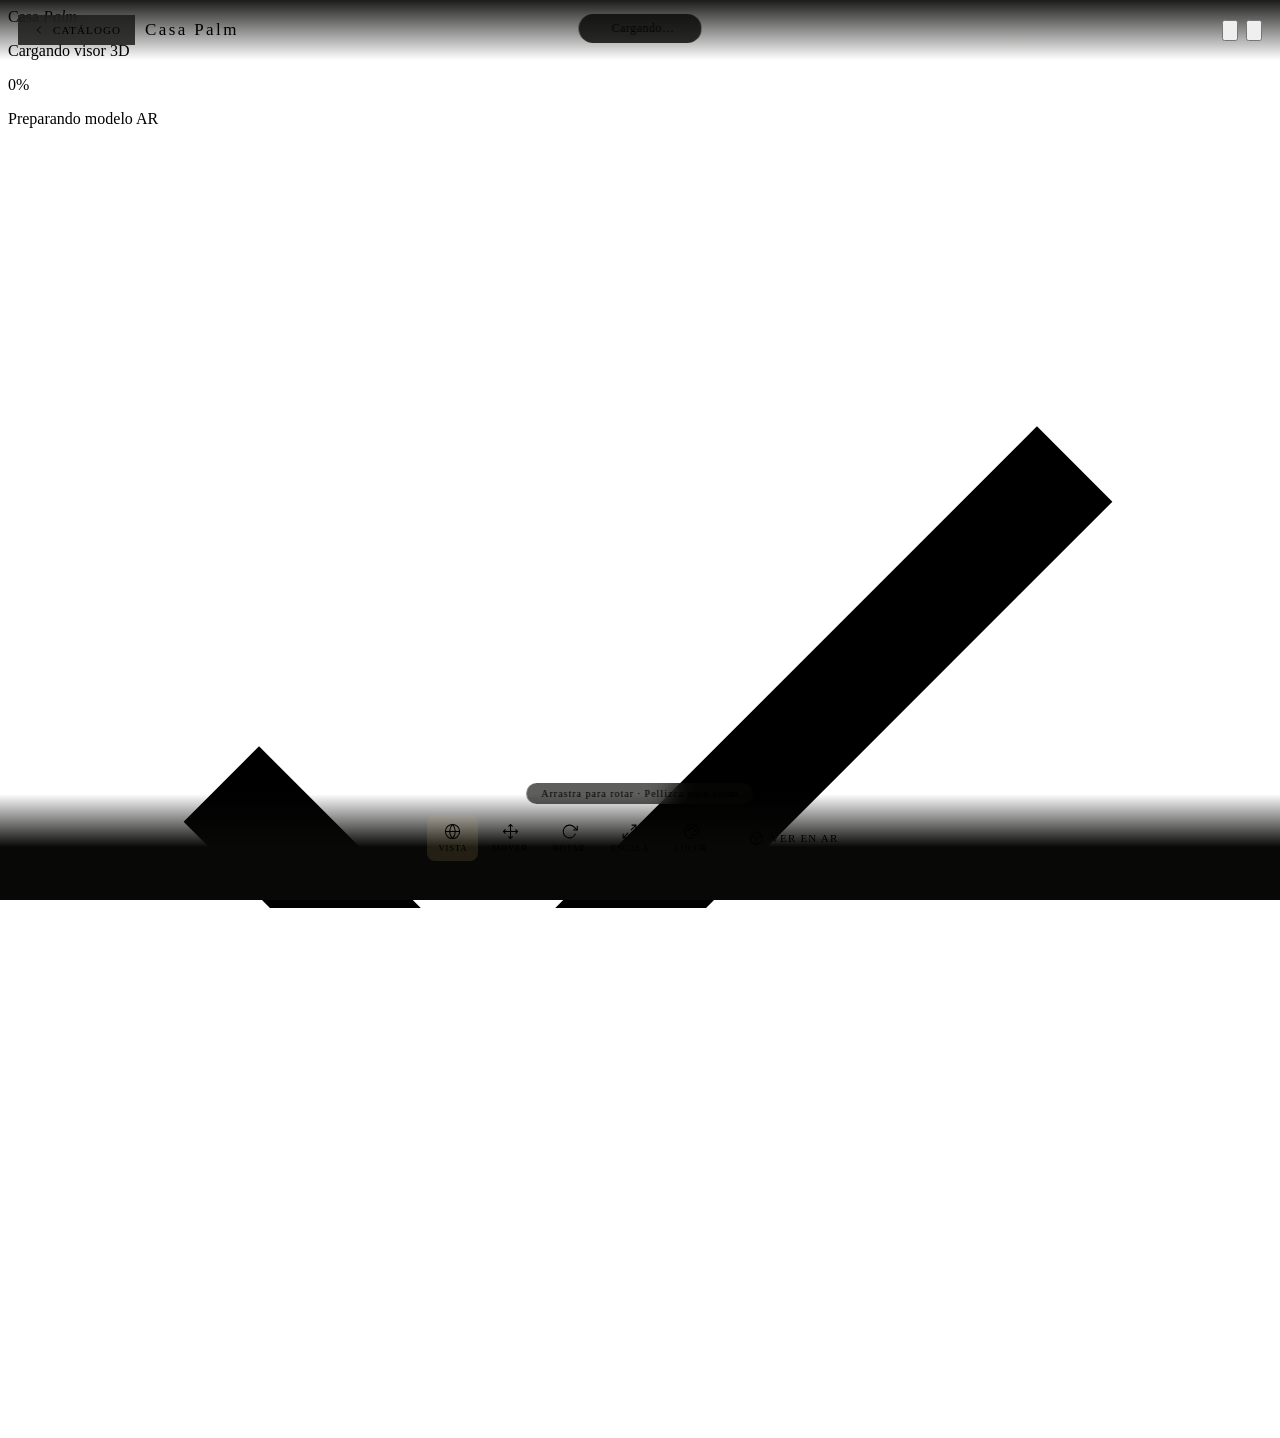
==== viewer.html @ 38a78769 "Add files via upload" ====
<!DOCTYPE html>
<html lang="es">
<head>
  <meta charset="UTF-8">
  <meta name="viewport" content="width=device-width, initial-scale=1.0, maximum-scale=1.0, user-scalable=no">
  <meta name="apple-mobile-web-app-capable" content="yes">
  <meta name="apple-mobile-web-app-status-bar-style" content="black-translucent">
  <meta name="theme-color" content="#080807">
  <title>Casa Palm — Visor AR</title>

  <!-- model-viewer for native AR (iOS Quick Look + Android Scene Viewer + WebXR) -->
  <script type="module" src="https://ajax.googleapis.com/ajax/libs/model-viewer/3.4.0/model-viewer.min.js"></script>

  <!-- Three.js via importmap — defines bare specifiers for viewer.js -->
  <script type="importmap">
  {
    "imports": {
      "three":          "https://unpkg.com/three@0.160.0/build/three.module.js",
      "three/addons/":  "https://unpkg.com/three@0.160.0/examples/jsm/"
    }
  }
  </script>

  <link rel="stylesheet" href="styles/casa-palm.css">

  <style>
  /* ──────────────────────────────────────────────────────────
     VIEWER PAGE — full-screen immersive layout
     ────────────────────────────────────────────────────────── */
  html, body { width:100%; height:100%; overflow:hidden; }

  /* ── Viewport ─────────────────────────────────────────────── */
  #vp {
    position: fixed; inset: 0;
    background: var(--void);
  }

  #cv {
    width: 100%; height: 100%; display: block;
  }

  /* model-viewer sits over canvas only when AR is active */
  #mv {
    position: absolute; inset: 0;
    width: 100%; height: 100%;
    --poster-color: transparent;
    opacity: 0; pointer-events: none; z-index: 0;
  }
  #mv.ar-active { opacity: 1; pointer-events: all; z-index: 40; }

  /* ── TOP BAR ──────────────────────────────────────────────── */
  #topbar {
    position: fixed; top: 0; left: 0; right: 0; z-index: 50;
    height: 60px;
    display: flex; align-items: center; justify-content: space-between;
    padding-inline: 18px;
    background: linear-gradient(180deg, rgba(8,8,7,0.92) 0%, transparent 100%);
    pointer-events: none;
  }
  #topbar > * { pointer-events: all; }

  .topbar-left { display: flex; align-items: center; gap: 10px; }

  .back-btn {
    display: flex; align-items: center; gap: 7px;
    padding: 8px 14px; border-radius: var(--r);
    background: rgba(20,20,18,0.80);
    backdrop-filter: blur(14px); -webkit-backdrop-filter: blur(14px);
    border: 1px solid var(--border);
    font-family: var(--sans); font-size: 11px; font-weight: 400;
    letter-spacing: 0.10em; text-transform: uppercase;
    color: var(--mist); cursor: pointer; transition: var(--tr);
  }
  .back-btn:hover { border-color: var(--border-hi); color: var(--cream); }
  .back-btn svg { width: 14px; height: 14px; }

  .topbar-logo {
    font-family: var(--serif); font-size: 17px; font-weight: 400;
    letter-spacing: 0.14em; color: var(--cream);
    display: none;
  }
  .topbar-logo em { color: var(--gold); font-style: normal; }
  @media (min-width: 480px) { .topbar-logo { display: block; } }

  .topbar-right { display: flex; align-items: center; gap: 8px; }

  /* ── PRODUCT CHIP ─────────────────────────────────────────── */
  #chip {
    position: fixed; top: 14px; left: 50%; transform: translateX(-50%);
    z-index: 48;
    display: flex; align-items: center; gap: 9px;
    padding: 7px 18px; border-radius: 100px;
    background: rgba(12,12,10,0.84);
    backdrop-filter: blur(18px); -webkit-backdrop-filter: blur(18px);
    border: 1px solid var(--border);
    pointer-events: none;
    transition: opacity 0.3s var(--ease);
  }
  .chip-dot {
    width: 6px; height: 6px; border-radius: 50%;
    background: var(--gold); box-shadow: 0 0 8px var(--gold);
    animation: chipPulse 2.4s ease-in-out infinite;
  }
  @keyframes chipPulse { 0%,100%{opacity:1;transform:scale(1);} 50%{opacity:0.35;transform:scale(0.7);} }
  #chip-name { font-size: 12px; font-weight: 500; letter-spacing: 0.04em; }
  #chip-price { font-size: 11px; color: var(--gold); letter-spacing: 0.08em; }

  /* ── HINT BAR ─────────────────────────────────────────────── */
  #hint {
    position: fixed; bottom: 96px; left: 50%; transform: translateX(-50%);
    z-index: 48;
    padding: 5px 15px; border-radius: 100px;
    background: rgba(8,8,7,0.65);
    backdrop-filter: blur(10px); -webkit-backdrop-filter: blur(10px);
    border: 1px solid var(--border);
    font-size: 10px; color: var(--ghost);
    letter-spacing: 0.10em; white-space: nowrap;
    pointer-events: none; transition: var(--tr);
  }

  /* ── SCAN RING ─────────────────────────────────────────────── */
  #scan-ring {
    position: fixed; top: 50%; left: 50%;
    transform: translate(-50%,-50%);
    width: 150px; height: 150px;
    z-index: 46; pointer-events: none;
    opacity: 0; transition: opacity 0.4s var(--ease);
  }
  #scan-ring.show { opacity: 1; }

  /* ── BOTTOM TOOLBAR ───────────────────────────────────────── */
  #toolbar {
    position: fixed; bottom: 0; left: 0; right: 0; z-index: 50;
    height: 88px;
    display: flex; align-items: center; justify-content: center;
    gap: 8px;
    padding: 0 16px 18px;
    background: linear-gradient(0deg, rgba(8,8,7,1) 50%, transparent 100%);
    pointer-events: none;
  }
  #toolbar > * { pointer-events: all; }

  .tool-group {
    display: flex; gap: 3px;
    background: var(--surface);
    border: 1px solid var(--border);
    border-radius: var(--r);
    padding: 4px;
  }

  .tbtn {
    display: flex; flex-direction: column; align-items: center; justify-content: center;
    gap: 3px; padding: 8px 11px; min-width: 48px;
    border-radius: 8px; border: none; background: transparent;
    cursor: pointer; color: var(--ghost);
    font-family: var(--sans); font-size: 8.5px; font-weight: 400;
    letter-spacing: 0.11em; text-transform: uppercase;
    transition: var(--tr);
  }
  .tbtn svg { width: 17px; height: 17px; }
  .tbtn:hover { color: var(--mist); background: rgba(255,255,255,0.04); }
  .tbtn.on {
    background: rgba(200,169,110,0.14); color: var(--gold);
  }

  .ar-btn {
    display: flex; align-items: center; gap: 7px;
    padding: 11px 18px; border-radius: var(--r);
    background: linear-gradient(135deg, var(--gold-d), var(--gold));
    border: none; cursor: pointer;
    font-family: var(--sans); font-size: 11px; font-weight: 500;
    letter-spacing: 0.11em; text-transform: uppercase;
    color: var(--ink); transition: var(--tr); flex-shrink: 0;
  }
  .ar-btn:hover {
    background: linear-gradient(135deg, var(--gold), var(--gold-l));
    box-shadow: 0 8px 28px rgba(200,169,110,0.32);
    transform: translateY(-1px);
  }
  .ar-btn:active { transform: scale(0.97); }
  .ar-btn svg { width: 15px; height: 15px; }

  @media (max-width: 380px) {
    .tbtn { padding: 7px 8px; min-width: 42px; font-size: 7.5px; }
    .ar-btn { padding: 11px 13px; font-size: 10px; }
  }

  /* ── COLOR PANEL ──────────────────────────────────────────── */
  #color-panel {
    position: fixed; bottom: 100px; left: 50%;
    transform: translateX(-50%) translateY(12px);
    z-index: 55;
    padding: 18px 20px; border-radius: var(--r-lg);
    background: rgba(16,16,14,0.96);
    backdrop-filter: blur(24px); -webkit-backdrop-filter: blur(24px);
    border: 1px solid var(--border);
    display: flex; flex-direction: column; gap: 14px;
    min-width: 252px;
    opacity: 0; visibility: hidden;
    transition: opacity 0.26s var(--ease), visibility 0.26s,
                transform 0.26s var(--spring);
  }
  #color-panel.show {
    opacity: 1; visibility: visible;
    transform: translateX(-50%) translateY(0);
  }

  .panel-lbl {
    font-size: 8.5px; letter-spacing: 0.26em;
    text-transform: uppercase; color: var(--ghost);
  }

  .swatches { display: flex; gap: 8px; flex-wrap: wrap; }
  .swatch {
    width: 28px; height: 28px; border-radius: 50%;
    border: 2px solid transparent; cursor: pointer;
    box-shadow: inset 0 0 0 1px rgba(255,255,255,0.08);
    transition: var(--tr);
  }
  .swatch:hover { transform: scale(1.15); }
  .swatch.on {
    border-color: var(--gold);
    transform: scale(1.10);
    box-shadow: 0 0 0 3px rgba(200,169,110,0.22);
  }

  .finish-row { display: flex; gap: 6px; }
  .finish-btn {
    padding: 5px 12px; border-radius: 100px;
    border: 1px solid var(--border); background: transparent;
    color: var(--ghost); font-family: var(--sans);
    font-size: 10px; letter-spacing: 0.08em;
    cursor: pointer; transition: var(--tr);
  }
  .finish-btn.on, .finish-btn:hover { border-color: var(--gold-d); color: var(--gold); }

  /* ── PRODUCT INFO / CTA SHEET ─────────────────────────────── */
  #cta-modal {
    position: fixed; inset: 0; z-index: 100;
    background: rgba(0,0,0,0.65);
    backdrop-filter: blur(10px); -webkit-backdrop-filter: blur(10px);
    display: flex; align-items: flex-end;
    opacity: 0; visibility: hidden; transition: var(--tr);
  }
  #cta-modal.show { opacity: 1; visibility: visible; }

  .cta-sheet {
    width: 100%;
    background: var(--surface);
    border-top: 1px solid var(--border);
    border-radius: 24px 24px 0 0;
    padding: 20px 24px 44px;
    transform: translateY(100%);
    transition: transform 0.42s var(--spring);
  }
  #cta-modal.show .cta-sheet { transform: translateY(0); }

  .cta-handle {
    width: 36px; height: 4px; background: var(--border-hi);
    border-radius: 2px; margin: 0 auto 22px;
  }

  .cta-product-row {
    display: flex; gap: 16px; align-items: center; margin-bottom: 18px;
  }
  .cta-thumb {
    width: 68px; height: 68px; border-radius: var(--r);
    background: var(--surface-2); border: 1px solid var(--border);
    display: flex; align-items: center; justify-content: center;
    flex-shrink: 0; overflow: hidden;
  }
  .cta-thumb img { width: 100%; height: 100%; object-fit: cover; }
  .cta-info h3 {
    font-family: var(--serif); font-size: 26px; font-weight: 400;
    margin-bottom: 4px;
  }
  .cta-info p { font-size: 11px; color: var(--mist); letter-spacing: 0.05em; }

  .cta-price-row {
    display: flex; align-items: baseline; gap: 10px;
    margin-bottom: 18px; padding-bottom: 18px;
    border-bottom: 1px solid var(--border);
  }
  .cta-price {
    font-family: var(--serif); font-size: 38px;
    font-weight: 400; color: var(--gold);
  }
  .cta-note { font-size: 11px; color: var(--ghost); }

  .cta-specs {
    display: grid; grid-template-columns: 1fr 1fr;
    gap: 10px 20px; margin-bottom: 22px;
  }
  .spec-item { display: flex; flex-direction: column; gap: 2px; }
  .spec-lbl { font-size: 8px; letter-spacing: 0.20em; text-transform: uppercase; color: var(--ghost); }
  .spec-val { font-size: 13px; color: var(--mist); }

  .cta-feats {
    display: flex; gap: 10px; margin-bottom: 22px; overflow-x: auto;
  }
  .cta-feats::-webkit-scrollbar { display: none; }
  .cta-feat { display: flex; flex-direction: column; align-items: center; gap: 6px; min-width: 60px; }
  .feat-ico {
    width: 40px; height: 40px; border-radius: 10px;
    background: var(--surface-2); border: 1px solid var(--border);
    display: flex; align-items: center; justify-content: center; color: var(--gold);
  }
  .cta-feat span {
    font-size: 8px; letter-spacing: 0.08em; text-transform: uppercase;
    color: var(--ghost); text-align: center; line-height: 1.4;
  }

  .cta-btns { display: flex; flex-direction: column; gap: 10px; }
  .btn-cta-primary {
    padding: 16px;
    background: linear-gradient(135deg, var(--gold-d), var(--gold));
    border: none; border-radius: var(--r);
    font-family: var(--sans); font-size: 13px; font-weight: 500;
    letter-spacing: 0.10em; text-transform: uppercase;
    color: var(--ink); cursor: pointer; transition: var(--tr);
  }
  .btn-cta-primary:hover {
    background: linear-gradient(135deg, var(--gold), var(--gold-l));
    box-shadow: 0 8px 28px rgba(200,169,110,0.30);
  }
  .btn-cta-ghost {
    padding: 16px; background: transparent;
    border: 1px solid var(--border); border-radius: var(--r);
    font-family: var(--sans); font-size: 13px; font-weight: 400;
    letter-spacing: 0.08em; text-transform: uppercase;
    color: var(--mist); cursor: pointer; transition: var(--tr);
  }
  .btn-cta-ghost:hover { border-color: var(--border-hi); color: var(--cream); }
  </style>
</head>
<body>

<div class="grain" aria-hidden="true"></div>

<!-- ─── Loading screen ──────────────────────────────────────── -->
<div id="cp-loader">
  <div class="loader-logo">Casa <em>Palm</em></div>
  <p class="loader-sub">Cargando visor 3D</p>
  <div class="loader-track">
    <div class="loader-fill" id="loader-fill"></div>
  </div>
  <p class="loader-pct" id="loader-pct">0%</p>
  <p class="loader-hint">
    <span class="loader-dot"></span>
    Preparando modelo AR
  </p>
</div>

<!-- ─── 3D Viewport ─────────────────────────────────────────── -->
<div id="vp">
  <canvas id="cv"></canvas>

  <!-- model-viewer: real AR on mobile (hidden until ar-active) -->
  <model-viewer
    id="mv"
    alt="Producto Casa Palm"
    shadow-intensity="1.3"
    shadow-softness="0.85"
    exposure="1.15"
    ar
    ar-modes="webxr scene-viewer quick-look"
    ar-scale="fixed"
    camera-controls
  ></model-viewer>

  <!-- Product chip -->
  <div id="chip">
    <div class="chip-dot"></div>
    <span id="chip-name">Cargando…</span>
    <span id="chip-price"></span>
  </div>

  <!-- Interaction hint -->
  <div id="hint">Arrastra para rotar · Pellizca para zoom</div>

  <!-- Scan ring (move mode) -->
  <svg id="scan-ring" viewBox="0 0 150 150">
    <circle cx="75" cy="75" r="65" fill="none" stroke="rgba(200,169,110,0.13)" stroke-width="1.5" stroke-dasharray="6 10"/>
    <circle cx="75" cy="75" r="65" fill="none" stroke="rgba(200,169,110,0.65)" stroke-width="2" stroke-dasharray="36 368.2" stroke-linecap="round">
      <animateTransform attributeName="transform" type="rotate" from="0 75 75" to="360 75 75" dur="2.4s" repeatCount="indefinite"/>
    </circle>
    <!-- Corner marks -->
    <path d="M22 22 L22 33 M22 22 L33 22" stroke="var(--gold)" stroke-width="1.5" stroke-linecap="round" opacity="0.55"/>
    <path d="M128 22 L128 33 M128 22 L117 22" stroke="var(--gold)" stroke-width="1.5" stroke-linecap="round" opacity="0.55"/>
    <path d="M22 128 L22 117 M22 128 L33 128" stroke="var(--gold)" stroke-width="1.5" stroke-linecap="round" opacity="0.55"/>
    <path d="M128 128 L128 117 M128 128 L117 128" stroke="var(--gold)" stroke-width="1.5" stroke-linecap="round" opacity="0.55"/>
    <circle cx="75" cy="75" r="2.5" fill="rgba(200,169,110,0.55)"/>
  </svg>
</div>

<!-- ─── Top bar ──────────────────────────────────────────────── -->
<div id="topbar">
  <div class="topbar-left">
    <button class="back-btn" id="btn-back">
      <svg viewBox="0 0 24 24" fill="none" stroke="currentColor" stroke-width="1.5">
        <polyline points="15 18 9 12 15 6"/>
      </svg>
      Catálogo
    </button>
    <div class="topbar-logo">Casa <em>Palm</em></div>
  </div>
  <div class="topbar-right">
    <button class="btn-icon" id="btn-shot" title="Captura de pantalla">
      <svg viewBox="0 0 24 24" fill="none" stroke="currentColor" stroke-width="1.5">
        <path d="M23 19a2 2 0 0 1-2 2H3a2 2 0 0 1-2-2V8a2 2 0 0 1 2-2h4l2-3h6l2 3h4a2 2 0 0 1 2 2z"/>
        <circle cx="12" cy="13" r="4"/>
      </svg>
    </button>
    <button class="btn-icon" id="btn-info" title="Información del producto">
      <svg viewBox="0 0 24 24" fill="none" stroke="currentColor" stroke-width="1.5">
        <circle cx="12" cy="12" r="10"/>
        <line x1="12" y1="16" x2="12" y2="12"/>
        <line x1="12" y1="8" x2="12.01" y2="8" stroke-linecap="round" stroke-width="2"/>
      </svg>
    </button>
  </div>
</div>

<!-- ─── Bottom toolbar ──────────────────────────────────────── -->
<footer id="toolbar">
  <div class="tool-group">
    <button class="tbtn on" data-tool="orbit">
      <svg viewBox="0 0 24 24" fill="none" stroke="currentColor" stroke-width="1.5">
        <circle cx="12" cy="12" r="10"/>
        <path d="M12 2a15 15 0 0 1 4 10 15 15 0 0 1-4 10 15 15 0 0 1-4-10 15 15 0 0 1 4-10z"/>
        <path d="M2 12h20"/>
      </svg>
      Vista
    </button>
    <button class="tbtn" data-tool="move">
      <svg viewBox="0 0 24 24" fill="none" stroke="currentColor" stroke-width="1.5">
        <polyline points="5 9 2 12 5 15"/><polyline points="9 5 12 2 15 5"/>
        <polyline points="15 19 12 22 9 19"/><polyline points="19 9 22 12 19 15"/>
        <line x1="2" y1="12" x2="22" y2="12"/><line x1="12" y1="2" x2="12" y2="22"/>
      </svg>
      Mover
    </button>
    <button class="tbtn" data-tool="rotate">
      <svg viewBox="0 0 24 24" fill="none" stroke="currentColor" stroke-width="1.5">
        <polyline points="23 4 23 10 17 10"/>
        <path d="M20.49 15a9 9 0 1 1-2.12-9.36L23 10"/>
      </svg>
      Rotar
    </button>
    <button class="tbtn" data-tool="scale">
      <svg viewBox="0 0 24 24" fill="none" stroke="currentColor" stroke-width="1.5">
        <polyline points="15 3 21 3 21 9"/><polyline points="9 21 3 21 3 15"/>
        <line x1="21" y1="3" x2="14" y2="10"/><line x1="3" y1="21" x2="10" y2="14"/>
      </svg>
      Escala
    </button>
    <button class="tbtn" data-tool="color">
      <svg viewBox="0 0 24 24" fill="none" stroke="currentColor" stroke-width="1.5">
        <path d="M12 2C6.5 2 2 6.5 2 12s4.5 10 10 10c.926 0 1.648-.746 1.648-1.688 0-.437-.18-.835-.437-1.125-.29-.289-.438-.652-.438-1.125a1.64 1.64 0 0 1 1.668-1.668h1.996c3.051 0 5.555-2.503 5.555-5.554C21.965 6.012 17.461 2 12 2z"/>
        <circle cx="8"  cy="9"  r="1" fill="currentColor"/>
        <circle cx="13" cy="6.5" r="1" fill="currentColor"/>
        <circle cx="17" cy="10.5" r="1" fill="currentColor"/>
      </svg>
      Color
    </button>
  </div>

  <button class="ar-btn" id="btn-ar">
    <svg viewBox="0 0 24 24" fill="none" stroke="currentColor" stroke-width="1.5">
      <path d="M21 16V8a2 2 0 0 0-1-1.73l-7-4a2 2 0 0 0-2 0l-7 4A2 2 0 0 0 3 8v8a2 2 0 0 0 1 1.73l7 4a2 2 0 0 0 2 0l7-4A2 2 0 0 0 21 16z"/>
      <polyline points="3.27 6.96 12 12.01 20.73 6.96"/>
      <line x1="12" y1="22.08" x2="12" y2="12"/>
    </svg>
    Ver en AR
  </button>
</footer>

<!-- ─── Color & finish panel ──────────────────────────────── -->
<div id="color-panel">
  <div class="panel-lbl">Color de material</div>
  <div class="swatches" id="swatches"></div>
  <div class="panel-lbl">Acabado</div>
  <div class="finish-row">
    <button class="finish-btn on" data-finish="matte">Mate</button>
    <button class="finish-btn" data-finish="satin">Satinado</button>
    <button class="finish-btn" data-finish="gloss">Brillante</button>
    <button class="finish-btn" data-finish="metal">Metálico</button>
  </div>
</div>

<!-- ─── Product CTA modal ────────────────────────────────── -->
<div id="cta-modal">
  <div class="cta-sheet">
    <div class="cta-handle"></div>
    <div class="cta-product-row">
      <div class="cta-thumb">
        <img id="cta-thumb-img" src="" alt="" width="68" height="68">
      </div>
      <div class="cta-info">
        <h3 id="cta-name">—</h3>
        <p id="cta-cat">—</p>
      </div>
    </div>
    <div class="cta-price-row">
      <div class="cta-price" id="cta-price">—</div>
      <div class="cta-note">IVA incluido · Envío disponible</div>
    </div>
    <div class="cta-specs" id="cta-specs"></div>
    <div class="cta-feats">
      <div class="cta-feat">
        <div class="feat-ico">
          <svg width="18" height="18" viewBox="0 0 24 24" fill="none" stroke="currentColor" stroke-width="1.5">
            <rect x="1" y="3" width="15" height="13"/><polygon points="16 8 20 8 23 11 23 16 16 16 16 8"/>
            <circle cx="5.5" cy="18.5" r="2.5"/><circle cx="18.5" cy="18.5" r="2.5"/>
          </svg>
        </div>
        <span>Envío<br>Express</span>
      </div>
      <div class="cta-feat">
        <div class="feat-ico">
          <svg width="18" height="18" viewBox="0 0 24 24" fill="none" stroke="currentColor" stroke-width="1.5">
            <path d="M12 22s8-4 8-10V5l-8-3-8 3v7c0 6 8 10 8 10z"/>
          </svg>
        </div>
        <span>5 años<br>Garantía</span>
      </div>
      <div class="cta-feat">
        <div class="feat-ico">
          <svg width="18" height="18" viewBox="0 0 24 24" fill="none" stroke="currentColor" stroke-width="1.5">
            <polyline points="23 7 13.5 15.5 8.5 10.5 1 17"/>
            <polyline points="17 7 23 7 23 13"/>
          </svg>
        </div>
        <span>30 días<br>Devolución</span>
      </div>
      <div class="cta-feat">
        <div class="feat-ico">
          <svg width="18" height="18" viewBox="0 0 24 24" fill="none" stroke="currentColor" stroke-width="1.5">
            <path d="M14 9V5a3 3 0 0 0-3-3l-4 9v11h11.28a2 2 0 0 0 2-1.7l1.38-9a2 2 0 0 0-2-2.3z"/>
            <path d="M7 22H4a2 2 0 0 1-2-2v-7a2 2 0 0 1 2-2h3"/>
          </svg>
        </div>
        <span>Instalación<br>incluida</span>
      </div>
    </div>
    <div class="cta-btns">
      <button class="btn-cta-primary" id="btn-buy">Comprar ahora →</button>
      <button class="btn-cta-ghost"   id="btn-cta-close">Seguir explorando</button>
    </div>
  </div>
</div>

<!-- Toast -->
<div class="cp-toast" id="toast">
  <svg viewBox="0 0 24 24" fill="none" stroke="currentColor" stroke-width="2">
    <polyline points="20 6 9 17 4 12"/>
  </svg>
  <span id="toast-msg">Listo</span>
</div>

<!-- ─── App script ────────────────────────────────────────── -->
<script type="module">
import { CasaPalmViewer, PALETTE, FINISHES } from './scripts/viewer.js';
import { getProduct }                        from './scripts/catalog.js';

/* ── 1. Resolve product from URL param ──────────────────────── */
const params  = new URLSearchParams(location.search);
const product = getProduct(params.get('product') ?? 'mueble');

/* ── 2. Loading progress helpers ────────────────────────────── */
const loaderEl   = document.getElementById('cp-loader');
const fillEl     = document.getElementById('loader-fill');
const pctEl      = document.getElementById('loader-pct');

function setProgress(v) {
  fillEl.style.width = v + '%';
  pctEl.textContent  = Math.round(v) + '%';
}
function hideLoader() {
  setTimeout(() => loaderEl.classList.add('out'), 500);
}

/* ── 3. State ────────────────────────────────────────────────── */
const STATE = { tool: 'orbit', color: '#8B6914', finish: 'matte' };

/* ── 4. Build viewer ─────────────────────────────────────────── */
const viewer = new CasaPalmViewer({
  canvas:      document.getElementById('cv'),
  onProgress:  setProgress,
  onLoad:      () => { hideLoader(); updateHint(); },
  onError:     () => { hideLoader(); toast('Modelo no disponible, mostrando preview'); },
});
viewer._currentProduct = product;

/* ── 5. Load model ───────────────────────────────────────────── */
viewer.loadModel(product.glb);

/* ── 6. Configure model-viewer for AR ───────────────────────── */
const mv = document.getElementById('mv');
mv.setAttribute('src', product.glb);
if (product.usdz) mv.setAttribute('ios-src', product.usdz);
mv.setAttribute('alt', product.name);

/* ── 7. Populate UI with product data ───────────────────────── */
document.title = `${product.name} — Casa Palm`;
document.getElementById('chip-name').textContent  = product.name;
document.getElementById('chip-price').textContent = product.priceFormatted;

// CTA sheet
document.getElementById('cta-name').textContent  = product.name;
document.getElementById('cta-cat').textContent   = `${product.categoryLabel} · Casa Palm`;
document.getElementById('cta-price').textContent = product.priceFormatted;
const thumbImg = document.getElementById('cta-thumb-img');
thumbImg.src = product.thumbnail; thumbImg.alt = product.name;
document.getElementById('cta-specs').innerHTML = (product.specs ?? []).map(s =>
  `<div class="spec-item"><span class="spec-lbl">${s.label}</span><span class="spec-val">${s.value}</span></div>`
).join('');

/* ── 8. Color swatches ───────────────────────────────────────── */
const swatchContainer = document.getElementById('swatches');
PALETTE.forEach((col, i) => {
  const sw = document.createElement('div');
  sw.className = `swatch${i === 0 ? ' on' : ''}`;
  sw.style.background = col.hex;
  sw.dataset.hex  = col.hex;
  sw.dataset.name = col.name;
  sw.title = col.name;
  sw.addEventListener('click', () => {
    swatchContainer.querySelectorAll('.swatch').forEach(s => s.classList.remove('on'));
    sw.classList.add('on');
    STATE.color = col.hex;
    viewer.applyMaterial(STATE.color, STATE.finish);
    toast(col.name);
  });
  swatchContainer.appendChild(sw);
});

/* ── 9. Finish buttons ───────────────────────────────────────── */
document.querySelectorAll('.finish-btn').forEach(btn => {
  btn.addEventListener('click', () => {
    document.querySelectorAll('.finish-btn').forEach(b => b.classList.remove('on'));
    btn.classList.add('on');
    STATE.finish = btn.dataset.finish;
    viewer.applyMaterial(STATE.color, STATE.finish);
  });
});

/* ── 10. Tool buttons ────────────────────────────────────────── */
const HINTS = {
  orbit:  'Arrastra para rotar · Pellizca para zoom',
  move:   'Arrastra para mover el objeto',
  rotate: 'Arrastra el eje Y (verde) para girar',
  scale:  'Arrastra para cambiar el tamaño (0.2×–3.5×)',
  color:  'Selecciona color y tipo de acabado',
};

function setTool(tool) {
  STATE.tool = tool;
  document.querySelectorAll('.tbtn').forEach(b => b.classList.toggle('on', b.dataset.tool === tool));
  viewer.setTool(tool);
  document.getElementById('color-panel').classList.toggle('show', tool === 'color');
  document.getElementById('scan-ring').classList.toggle('show', tool === 'move');
  updateHint();
}
function updateHint() {
  document.getElementById('hint').textContent = HINTS[STATE.tool] || '';
}

document.querySelectorAll('.tbtn').forEach(btn => {
  btn.addEventListener('click', () => setTool(btn.dataset.tool));
});

/* ── 11. AR launch ───────────────────────────────────────────── */
document.getElementById('btn-ar').addEventListener('click', () => {
  const result = viewer.launchAR(mv, product);
  if (result === 'quicklook') {
    toast('Abriendo AR Quick Look en iPhone…');
  } else if (result === 'webxr') {
    toast('Iniciando experiencia AR…');
  } else {
    // Desktop fallback — show CTA
    openCTA();
    toast('AR disponible en iPhone y Android');
  }
});

/* ── 12. Screenshot ─────────────────────────────────────────── */
document.getElementById('btn-shot').addEventListener('click', () => {
  viewer.screenshot(product.name);
  toast('Captura guardada ✓');
});

/* ── 13. CTA modal ───────────────────────────────────────────── */
function openCTA()  { document.getElementById('cta-modal').classList.add('show'); }
function closeCTA() { document.getElementById('cta-modal').classList.remove('show'); }

document.getElementById('btn-info').addEventListener('click', openCTA);
document.getElementById('btn-cta-close').addEventListener('click', closeCTA);
document.getElementById('btn-buy').addEventListener('click', () => {
  window.open('https://casapalm.com', '_blank');
});
document.getElementById('cta-modal').addEventListener('click', e => {
  if (e.target === document.getElementById('cta-modal')) closeCTA();
});

/* ── 14. Close color panel on outside tap ────────────────────── */
document.addEventListener('click', e => {
  const panel  = document.getElementById('color-panel');
  const colBtn = document.querySelector('.tbtn[data-tool="color"]');
  if (!panel.contains(e.target) && !colBtn.contains(e.target)) {
    // Only close if we're in color mode and tapping outside
    if (STATE.tool === 'color' && !panel.contains(e.target)) {
      // keep open — user may be interacting with swatches
    }
  }
}, true);

/* ── 15. Back navigation ─────────────────────────────────────── */
document.getElementById('btn-back').addEventListener('click', () => {
  history.length > 1 ? history.back() : location.href = 'index.html';
});

/* ── 16. Toast utility ───────────────────────────────────────── */
let toastTimer;
function toast(msg) {
  document.getElementById('toast-msg').textContent = msg;
  const el = document.getElementById('toast');
  el.classList.add('show');
  clearTimeout(toastTimer);
  toastTimer = setTimeout(() => el.classList.remove('show'), 3000);
}

/* ── 17. Initial hint ────────────────────────────────────────── */
updateHint();
</script>
</body>
</html>
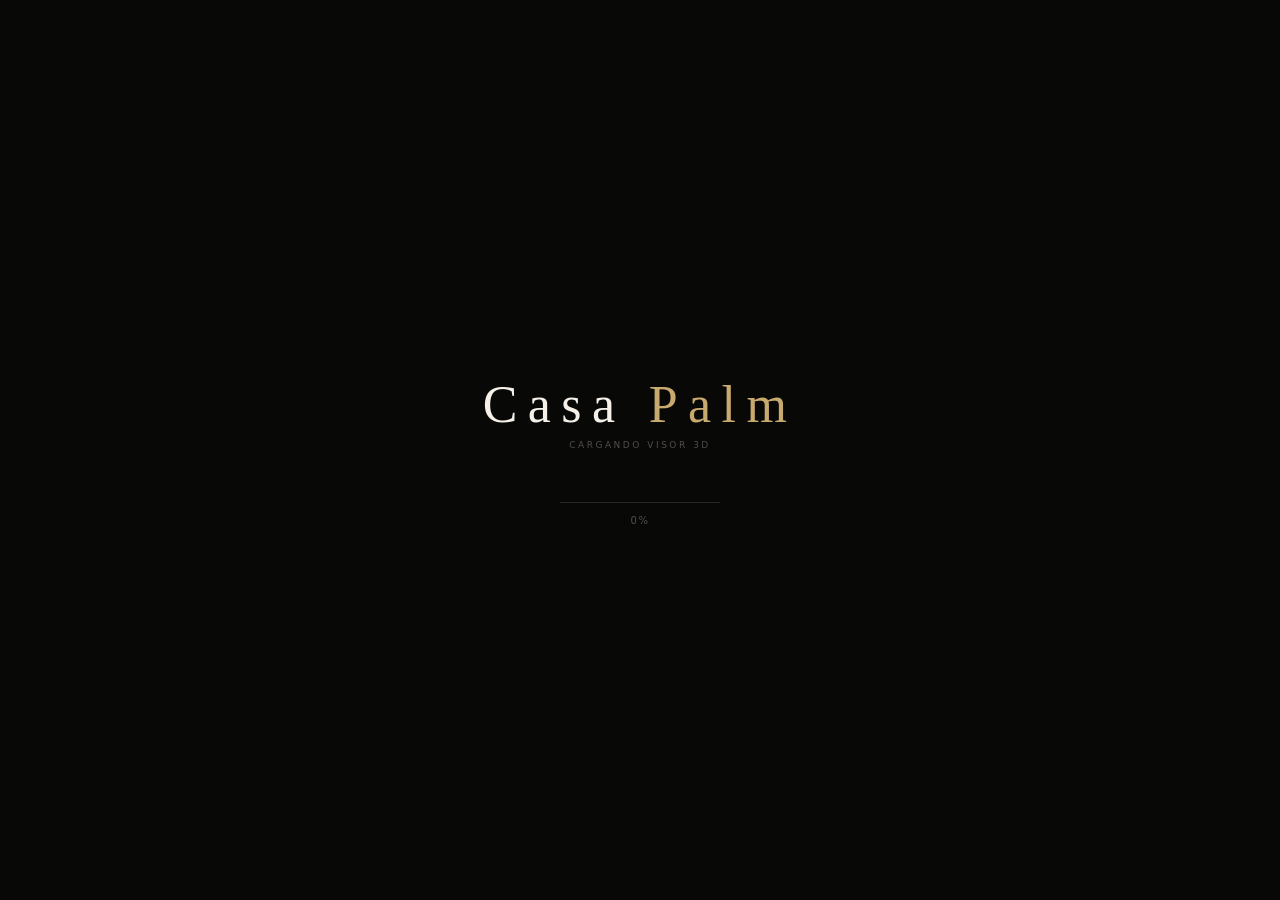
==== commit a58b7142: "Update viewer.html" ====
--- a/viewer.html
+++ b/viewer.html
@@ -8,410 +8,296 @@
   <meta name="theme-color" content="#080807">
   <title>Casa Palm — Visor AR</title>
 
-  <!-- model-viewer for native AR (iOS Quick Look + Android Scene Viewer + WebXR) -->
+  <!-- model-viewer: AR nativo iOS + Android -->
   <script type="module" src="https://ajax.googleapis.com/ajax/libs/model-viewer/3.4.0/model-viewer.min.js"></script>
 
-  <!-- Three.js via importmap — defines bare specifiers for viewer.js -->
+  <!-- Three.js via importmap -->
   <script type="importmap">
   {
     "imports": {
-      "three":          "https://unpkg.com/three@0.160.0/build/three.module.js",
-      "three/addons/":  "https://unpkg.com/three@0.160.0/examples/jsm/"
+      "three":         "https://unpkg.com/three@0.160.0/build/three.module.js",
+      "three/addons/": "https://unpkg.com/three@0.160.0/examples/jsm/"
     }
   }
   </script>
 
-  <link rel="stylesheet" href="styles/casa-palm.css">
-
   <style>
-  /* ──────────────────────────────────────────────────────────
-     VIEWER PAGE — full-screen immersive layout
-     ────────────────────────────────────────────────────────── */
-  html, body { width:100%; height:100%; overflow:hidden; }
-
-  /* ── Viewport ─────────────────────────────────────────────── */
-  #vp {
-    position: fixed; inset: 0;
-    background: var(--void);
+  /* ── Reset ──────────────────────────────────────────────── */
+  *,*::before,*::after{box-sizing:border-box;margin:0;padding:0}
+  html,body{width:100%;height:100%;overflow:hidden;background:#080807}
+  :root{
+    --oro:#C8A96E;--oro-l:#E5D4A8;--oro-d:#7A6540;
+    --crema:#F5F0E8;--niebla:#9A9288;--fantasma:#524E4A;
+    --sup:#141412;--sup2:#1C1C1A;--borde:#252522;--borde-hi:#363632;
+    --serif:'Cormorant Garamond',Georgia,serif;
+    --sans:'DM Sans',system-ui,sans-serif;
+    --tr:280ms cubic-bezier(.4,0,.2,1);
+    --r:12px;--r-lg:20px;
   }
-
-  #cv {
-    width: 100%; height: 100%; display: block;
-  }
-
-  /* model-viewer sits over canvas only when AR is active */
-  #mv {
-    position: absolute; inset: 0;
-    width: 100%; height: 100%;
-    --poster-color: transparent;
-    opacity: 0; pointer-events: none; z-index: 0;
-  }
-  #mv.ar-active { opacity: 1; pointer-events: all; z-index: 40; }
-
-  /* ── TOP BAR ──────────────────────────────────────────────── */
-  #topbar {
-    position: fixed; top: 0; left: 0; right: 0; z-index: 50;
-    height: 60px;
-    display: flex; align-items: center; justify-content: space-between;
-    padding-inline: 18px;
-    background: linear-gradient(180deg, rgba(8,8,7,0.92) 0%, transparent 100%);
-    pointer-events: none;
-  }
-  #topbar > * { pointer-events: all; }
-
-  .topbar-left { display: flex; align-items: center; gap: 10px; }
-
-  .back-btn {
-    display: flex; align-items: center; gap: 7px;
-    padding: 8px 14px; border-radius: var(--r);
-    background: rgba(20,20,18,0.80);
-    backdrop-filter: blur(14px); -webkit-backdrop-filter: blur(14px);
-    border: 1px solid var(--border);
-    font-family: var(--sans); font-size: 11px; font-weight: 400;
-    letter-spacing: 0.10em; text-transform: uppercase;
-    color: var(--mist); cursor: pointer; transition: var(--tr);
-  }
-  .back-btn:hover { border-color: var(--border-hi); color: var(--cream); }
-  .back-btn svg { width: 14px; height: 14px; }
-
-  .topbar-logo {
-    font-family: var(--serif); font-size: 17px; font-weight: 400;
-    letter-spacing: 0.14em; color: var(--cream);
-    display: none;
-  }
-  .topbar-logo em { color: var(--gold); font-style: normal; }
-  @media (min-width: 480px) { .topbar-logo { display: block; } }
-
-  .topbar-right { display: flex; align-items: center; gap: 8px; }
-
-  /* ── PRODUCT CHIP ─────────────────────────────────────────── */
-  #chip {
-    position: fixed; top: 14px; left: 50%; transform: translateX(-50%);
-    z-index: 48;
-    display: flex; align-items: center; gap: 9px;
-    padding: 7px 18px; border-radius: 100px;
-    background: rgba(12,12,10,0.84);
-    backdrop-filter: blur(18px); -webkit-backdrop-filter: blur(18px);
-    border: 1px solid var(--border);
-    pointer-events: none;
-    transition: opacity 0.3s var(--ease);
-  }
-  .chip-dot {
-    width: 6px; height: 6px; border-radius: 50%;
-    background: var(--gold); box-shadow: 0 0 8px var(--gold);
-    animation: chipPulse 2.4s ease-in-out infinite;
-  }
-  @keyframes chipPulse { 0%,100%{opacity:1;transform:scale(1);} 50%{opacity:0.35;transform:scale(0.7);} }
-  #chip-name { font-size: 12px; font-weight: 500; letter-spacing: 0.04em; }
-  #chip-price { font-size: 11px; color: var(--gold); letter-spacing: 0.08em; }
-
-  /* ── HINT BAR ─────────────────────────────────────────────── */
-  #hint {
-    position: fixed; bottom: 96px; left: 50%; transform: translateX(-50%);
-    z-index: 48;
-    padding: 5px 15px; border-radius: 100px;
-    background: rgba(8,8,7,0.65);
-    backdrop-filter: blur(10px); -webkit-backdrop-filter: blur(10px);
-    border: 1px solid var(--border);
-    font-size: 10px; color: var(--ghost);
-    letter-spacing: 0.10em; white-space: nowrap;
-    pointer-events: none; transition: var(--tr);
-  }
-
-  /* ── SCAN RING ─────────────────────────────────────────────── */
-  #scan-ring {
-    position: fixed; top: 50%; left: 50%;
-    transform: translate(-50%,-50%);
-    width: 150px; height: 150px;
-    z-index: 46; pointer-events: none;
-    opacity: 0; transition: opacity 0.4s var(--ease);
-  }
-  #scan-ring.show { opacity: 1; }
-
-  /* ── BOTTOM TOOLBAR ───────────────────────────────────────── */
-  #toolbar {
-    position: fixed; bottom: 0; left: 0; right: 0; z-index: 50;
-    height: 88px;
-    display: flex; align-items: center; justify-content: center;
-    gap: 8px;
-    padding: 0 16px 18px;
-    background: linear-gradient(0deg, rgba(8,8,7,1) 50%, transparent 100%);
-    pointer-events: none;
-  }
-  #toolbar > * { pointer-events: all; }
-
-  .tool-group {
-    display: flex; gap: 3px;
-    background: var(--surface);
-    border: 1px solid var(--border);
-    border-radius: var(--r);
-    padding: 4px;
-  }
-
-  .tbtn {
-    display: flex; flex-direction: column; align-items: center; justify-content: center;
-    gap: 3px; padding: 8px 11px; min-width: 48px;
-    border-radius: 8px; border: none; background: transparent;
-    cursor: pointer; color: var(--ghost);
-    font-family: var(--sans); font-size: 8.5px; font-weight: 400;
-    letter-spacing: 0.11em; text-transform: uppercase;
-    transition: var(--tr);
-  }
-  .tbtn svg { width: 17px; height: 17px; }
-  .tbtn:hover { color: var(--mist); background: rgba(255,255,255,0.04); }
-  .tbtn.on {
-    background: rgba(200,169,110,0.14); color: var(--gold);
-  }
-
-  .ar-btn {
-    display: flex; align-items: center; gap: 7px;
-    padding: 11px 18px; border-radius: var(--r);
-    background: linear-gradient(135deg, var(--gold-d), var(--gold));
-    border: none; cursor: pointer;
-    font-family: var(--sans); font-size: 11px; font-weight: 500;
-    letter-spacing: 0.11em; text-transform: uppercase;
-    color: var(--ink); transition: var(--tr); flex-shrink: 0;
-  }
-  .ar-btn:hover {
-    background: linear-gradient(135deg, var(--gold), var(--gold-l));
-    box-shadow: 0 8px 28px rgba(200,169,110,0.32);
-    transform: translateY(-1px);
-  }
-  .ar-btn:active { transform: scale(0.97); }
-  .ar-btn svg { width: 15px; height: 15px; }
-
-  @media (max-width: 380px) {
-    .tbtn { padding: 7px 8px; min-width: 42px; font-size: 7.5px; }
-    .ar-btn { padding: 11px 13px; font-size: 10px; }
-  }
-
-  /* ── COLOR PANEL ──────────────────────────────────────────── */
-  #color-panel {
-    position: fixed; bottom: 100px; left: 50%;
-    transform: translateX(-50%) translateY(12px);
-    z-index: 55;
-    padding: 18px 20px; border-radius: var(--r-lg);
-    background: rgba(16,16,14,0.96);
-    backdrop-filter: blur(24px); -webkit-backdrop-filter: blur(24px);
-    border: 1px solid var(--border);
-    display: flex; flex-direction: column; gap: 14px;
-    min-width: 252px;
-    opacity: 0; visibility: hidden;
-    transition: opacity 0.26s var(--ease), visibility 0.26s,
-                transform 0.26s var(--spring);
-  }
-  #color-panel.show {
-    opacity: 1; visibility: visible;
-    transform: translateX(-50%) translateY(0);
-  }
-
-  .panel-lbl {
-    font-size: 8.5px; letter-spacing: 0.26em;
-    text-transform: uppercase; color: var(--ghost);
-  }
-
-  .swatches { display: flex; gap: 8px; flex-wrap: wrap; }
-  .swatch {
-    width: 28px; height: 28px; border-radius: 50%;
-    border: 2px solid transparent; cursor: pointer;
-    box-shadow: inset 0 0 0 1px rgba(255,255,255,0.08);
-    transition: var(--tr);
-  }
-  .swatch:hover { transform: scale(1.15); }
-  .swatch.on {
-    border-color: var(--gold);
-    transform: scale(1.10);
-    box-shadow: 0 0 0 3px rgba(200,169,110,0.22);
-  }
-
-  .finish-row { display: flex; gap: 6px; }
-  .finish-btn {
-    padding: 5px 12px; border-radius: 100px;
-    border: 1px solid var(--border); background: transparent;
-    color: var(--ghost); font-family: var(--sans);
-    font-size: 10px; letter-spacing: 0.08em;
-    cursor: pointer; transition: var(--tr);
-  }
-  .finish-btn.on, .finish-btn:hover { border-color: var(--gold-d); color: var(--gold); }
-
-  /* ── PRODUCT INFO / CTA SHEET ─────────────────────────────── */
-  #cta-modal {
-    position: fixed; inset: 0; z-index: 100;
-    background: rgba(0,0,0,0.65);
-    backdrop-filter: blur(10px); -webkit-backdrop-filter: blur(10px);
-    display: flex; align-items: flex-end;
-    opacity: 0; visibility: hidden; transition: var(--tr);
-  }
-  #cta-modal.show { opacity: 1; visibility: visible; }
-
-  .cta-sheet {
-    width: 100%;
-    background: var(--surface);
-    border-top: 1px solid var(--border);
-    border-radius: 24px 24px 0 0;
-    padding: 20px 24px 44px;
-    transform: translateY(100%);
-    transition: transform 0.42s var(--spring);
-  }
-  #cta-modal.show .cta-sheet { transform: translateY(0); }
-
-  .cta-handle {
-    width: 36px; height: 4px; background: var(--border-hi);
-    border-radius: 2px; margin: 0 auto 22px;
-  }
-
-  .cta-product-row {
-    display: flex; gap: 16px; align-items: center; margin-bottom: 18px;
-  }
-  .cta-thumb {
-    width: 68px; height: 68px; border-radius: var(--r);
-    background: var(--surface-2); border: 1px solid var(--border);
-    display: flex; align-items: center; justify-content: center;
-    flex-shrink: 0; overflow: hidden;
-  }
-  .cta-thumb img { width: 100%; height: 100%; object-fit: cover; }
-  .cta-info h3 {
-    font-family: var(--serif); font-size: 26px; font-weight: 400;
-    margin-bottom: 4px;
-  }
-  .cta-info p { font-size: 11px; color: var(--mist); letter-spacing: 0.05em; }
-
-  .cta-price-row {
-    display: flex; align-items: baseline; gap: 10px;
-    margin-bottom: 18px; padding-bottom: 18px;
-    border-bottom: 1px solid var(--border);
-  }
-  .cta-price {
-    font-family: var(--serif); font-size: 38px;
-    font-weight: 400; color: var(--gold);
-  }
-  .cta-note { font-size: 11px; color: var(--ghost); }
-
-  .cta-specs {
-    display: grid; grid-template-columns: 1fr 1fr;
-    gap: 10px 20px; margin-bottom: 22px;
-  }
-  .spec-item { display: flex; flex-direction: column; gap: 2px; }
-  .spec-lbl { font-size: 8px; letter-spacing: 0.20em; text-transform: uppercase; color: var(--ghost); }
-  .spec-val { font-size: 13px; color: var(--mist); }
-
-  .cta-feats {
-    display: flex; gap: 10px; margin-bottom: 22px; overflow-x: auto;
-  }
-  .cta-feats::-webkit-scrollbar { display: none; }
-  .cta-feat { display: flex; flex-direction: column; align-items: center; gap: 6px; min-width: 60px; }
-  .feat-ico {
-    width: 40px; height: 40px; border-radius: 10px;
-    background: var(--surface-2); border: 1px solid var(--border);
-    display: flex; align-items: center; justify-content: center; color: var(--gold);
-  }
-  .cta-feat span {
-    font-size: 8px; letter-spacing: 0.08em; text-transform: uppercase;
-    color: var(--ghost); text-align: center; line-height: 1.4;
-  }
-
-  .cta-btns { display: flex; flex-direction: column; gap: 10px; }
-  .btn-cta-primary {
-    padding: 16px;
-    background: linear-gradient(135deg, var(--gold-d), var(--gold));
-    border: none; border-radius: var(--r);
-    font-family: var(--sans); font-size: 13px; font-weight: 500;
-    letter-spacing: 0.10em; text-transform: uppercase;
-    color: var(--ink); cursor: pointer; transition: var(--tr);
-  }
-  .btn-cta-primary:hover {
-    background: linear-gradient(135deg, var(--gold), var(--gold-l));
-    box-shadow: 0 8px 28px rgba(200,169,110,0.30);
-  }
-  .btn-cta-ghost {
-    padding: 16px; background: transparent;
-    border: 1px solid var(--border); border-radius: var(--r);
-    font-family: var(--sans); font-size: 13px; font-weight: 400;
-    letter-spacing: 0.08em; text-transform: uppercase;
-    color: var(--mist); cursor: pointer; transition: var(--tr);
-  }
-  .btn-cta-ghost:hover { border-color: var(--border-hi); color: var(--cream); }
+  body{color:var(--crema);font-family:var(--sans);-webkit-font-smoothing:antialiased}
+
+  /* ── Loader ──────────────────────────────────────────────── */
+  #loader{position:fixed;inset:0;z-index:9999;background:#080807;
+    display:flex;flex-direction:column;align-items:center;justify-content:center;
+    transition:opacity .8s ease,visibility .8s}
+  #loader.out{opacity:0;visibility:hidden;pointer-events:none}
+  .l-logo{font-family:var(--serif);font-size:clamp(32px,6vw,52px);font-weight:300;
+    letter-spacing:.2em;opacity:0;animation:fadeUp .7s ease .1s forwards}
+  .l-logo em{color:var(--oro);font-style:normal}
+  .l-sub{font-size:9px;letter-spacing:.28em;text-transform:uppercase;
+    color:var(--fantasma);margin:6px 0 52px;opacity:0;animation:fadeUp .7s ease .3s forwards}
+  .l-track{width:160px;height:1px;background:var(--borde);position:relative;overflow:hidden}
+  .l-fill{position:absolute;left:0;top:0;height:100%;width:0%;
+    background:linear-gradient(90deg,var(--oro-d),var(--oro),var(--oro-l));transition:width .15s ease}
+  .l-pct{margin-top:12px;font-size:10px;letter-spacing:.16em;color:var(--fantasma);
+    opacity:0;animation:fadeUp .7s ease .5s forwards}
+  @keyframes fadeUp{from{opacity:0;transform:translateY(10px)}to{opacity:1;transform:translateY(0)}}
+
+  /* ── Viewport ────────────────────────────────────────────── */
+  #vp{position:fixed;inset:0}
+  #cv{width:100%;height:100%;display:block}
+
+  /* model-viewer oculto — solo se activa para AR */
+  #mv{position:absolute;inset:0;width:100%;height:100%;
+    --poster-color:transparent;opacity:0;pointer-events:none;z-index:0}
+  /* 
+    ⬆ NO ponemos 'ar-active' class en este elemento.
+    El AR se lanza con activateAR() o con el enlace iOS.
+  */
+
+  /* ── Top bar ─────────────────────────────────────────────── */
+  #topbar{position:fixed;top:0;left:0;right:0;z-index:50;height:60px;
+    display:flex;align-items:center;justify-content:space-between;padding:0 18px;
+    background:linear-gradient(180deg,rgba(8,8,7,.92) 0%,transparent 100%);
+    pointer-events:none}
+  #topbar>*{pointer-events:all}
+  .back{display:flex;align-items:center;gap:7px;padding:8px 14px;border-radius:var(--r);
+    background:rgba(20,20,18,.82);backdrop-filter:blur(14px);-webkit-backdrop-filter:blur(14px);
+    border:1px solid var(--borde);font-family:var(--sans);font-size:11px;
+    letter-spacing:.10em;text-transform:uppercase;color:var(--niebla);
+    cursor:pointer;transition:var(--tr);text-decoration:none}
+  .back:hover{border-color:var(--borde-hi);color:var(--crema)}
+  .back svg{width:14px;height:14px}
+  .top-logo{font-family:var(--serif);font-size:17px;font-weight:400;
+    letter-spacing:.14em;display:none}
+  .top-logo em{color:var(--oro);font-style:normal}
+  @media(min-width:480px){.top-logo{display:block}}
+  .topright{display:flex;gap:8px}
+  .ibtn{width:40px;height:40px;border-radius:50%;
+    background:rgba(20,20,18,.80);backdrop-filter:blur(12px);-webkit-backdrop-filter:blur(12px);
+    border:1px solid var(--borde);color:var(--niebla);display:flex;
+    align-items:center;justify-content:center;cursor:pointer;transition:var(--tr)}
+  .ibtn svg{width:16px;height:16px}
+  .ibtn:hover,.ibtn.on{border-color:var(--oro-d);color:var(--oro);
+    background:rgba(200,169,110,.10)}
+
+  /* ── Chip producto ───────────────────────────────────────── */
+  #chip{position:fixed;top:14px;left:50%;transform:translateX(-50%);z-index:48;
+    display:flex;align-items:center;gap:9px;padding:7px 18px;border-radius:100px;
+    background:rgba(12,12,10,.86);backdrop-filter:blur(18px);-webkit-backdrop-filter:blur(18px);
+    border:1px solid var(--borde);pointer-events:none;white-space:nowrap}
+  .chip-dot{width:6px;height:6px;border-radius:50%;background:var(--oro);
+    box-shadow:0 0 8px var(--oro);animation:pulse 2.4s ease-in-out infinite}
+  @keyframes pulse{0%,100%{opacity:1;transform:scale(1)}50%{opacity:.35;transform:scale(.7)}}
+  #chip-name{font-size:12px;font-weight:500;letter-spacing:.04em}
+  #chip-price{font-size:11px;color:var(--oro);letter-spacing:.08em}
+
+  /* ── Hint ────────────────────────────────────────────────── */
+  #hint{position:fixed;bottom:98px;left:50%;transform:translateX(-50%);z-index:48;
+    padding:5px 15px;border-radius:100px;
+    background:rgba(8,8,7,.65);backdrop-filter:blur(10px);-webkit-backdrop-filter:blur(10px);
+    border:1px solid var(--borde);font-size:10px;color:var(--fantasma);
+    letter-spacing:.10em;white-space:nowrap;pointer-events:none;transition:var(--tr)}
+
+  /* ── Scan ring ───────────────────────────────────────────── */
+  #scan{position:fixed;top:50%;left:50%;transform:translate(-50%,-50%);
+    width:150px;height:150px;z-index:46;pointer-events:none;
+    opacity:0;transition:opacity .4s ease}
+  #scan.show{opacity:1}
+
+  /* ── Toolbar ─────────────────────────────────────────────── */
+  #toolbar{position:fixed;bottom:0;left:0;right:0;z-index:50;height:88px;
+    display:flex;align-items:center;justify-content:center;gap:8px;
+    padding:0 16px 18px;
+    background:linear-gradient(0deg,rgba(8,8,7,1) 50%,transparent 100%);
+    pointer-events:none}
+  #toolbar>*{pointer-events:all}
+  .tgrp{display:flex;gap:3px;background:var(--sup);border:1px solid var(--borde);
+    border-radius:var(--r);padding:4px}
+  .tbtn{display:flex;flex-direction:column;align-items:center;justify-content:center;
+    gap:3px;padding:8px 11px;min-width:48px;border-radius:8px;border:none;
+    background:transparent;cursor:pointer;color:var(--fantasma);
+    font-family:var(--sans);font-size:8.5px;font-weight:400;
+    letter-spacing:.11em;text-transform:uppercase;transition:var(--tr)}
+  .tbtn svg{width:17px;height:17px}
+  .tbtn:hover{color:var(--niebla);background:rgba(255,255,255,.04)}
+  .tbtn.on{background:rgba(200,169,110,.15);color:var(--oro)}
+
+  /* Botón AR — principal */
+  .ar-btn{display:flex;align-items:center;gap:7px;padding:11px 20px;border-radius:var(--r);
+    background:linear-gradient(135deg,var(--oro-d),var(--oro));
+    border:none;cursor:pointer;font-family:var(--sans);font-size:12px;font-weight:500;
+    letter-spacing:.11em;text-transform:uppercase;color:#080807;
+    transition:var(--tr);flex-shrink:0}
+  .ar-btn:hover{background:linear-gradient(135deg,var(--oro),var(--oro-l));
+    box-shadow:0 8px 28px rgba(200,169,110,.32);transform:translateY(-1px)}
+  .ar-btn:active{transform:scale(.97)}
+  .ar-btn svg{width:15px;height:15px}
+  @media(max-width:380px){.tbtn{padding:7px 8px;min-width:42px;font-size:7.5px}
+    .ar-btn{padding:11px 13px;font-size:10px}}
+
+  /* ── Panel de colores ────────────────────────────────────── */
+  #color-panel{position:fixed;bottom:104px;left:50%;
+    transform:translateX(-50%) translateY(12px);z-index:55;
+    padding:18px 20px;border-radius:var(--r-lg);
+    background:rgba(16,16,14,.97);backdrop-filter:blur(24px);-webkit-backdrop-filter:blur(24px);
+    border:1px solid var(--borde);display:flex;flex-direction:column;gap:14px;
+    min-width:252px;opacity:0;visibility:hidden;
+    transition:opacity .26s ease,visibility .26s,transform .26s cubic-bezier(.34,1.56,.64,1)}
+  #color-panel.show{opacity:1;visibility:visible;transform:translateX(-50%) translateY(0)}
+  .p-lbl{font-size:8.5px;letter-spacing:.26em;text-transform:uppercase;color:var(--fantasma)}
+  .swatches{display:flex;gap:8px;flex-wrap:wrap}
+  .sw{width:28px;height:28px;border-radius:50%;border:2px solid transparent;
+    cursor:pointer;box-shadow:inset 0 0 0 1px rgba(255,255,255,.08);transition:var(--tr)}
+  .sw:hover{transform:scale(1.15)}
+  .sw.on{border-color:var(--oro);transform:scale(1.10);box-shadow:0 0 0 3px rgba(200,169,110,.22)}
+  .finish-row{display:flex;gap:6px}
+  .fbtn{padding:5px 12px;border-radius:100px;border:1px solid var(--borde);
+    background:transparent;color:var(--fantasma);font-family:var(--sans);
+    font-size:10px;letter-spacing:.08em;cursor:pointer;transition:var(--tr)}
+  .fbtn.on,.fbtn:hover{border-color:var(--oro-d);color:var(--oro)}
+
+  /* ── CTA Modal ───────────────────────────────────────────── */
+  #cta-modal{position:fixed;inset:0;z-index:100;
+    background:rgba(0,0,0,.65);backdrop-filter:blur(10px);-webkit-backdrop-filter:blur(10px);
+    display:flex;align-items:flex-end;opacity:0;visibility:hidden;transition:var(--tr)}
+  #cta-modal.show{opacity:1;visibility:visible}
+  .cta-sheet{width:100%;background:var(--sup);border-top:1px solid var(--borde);
+    border-radius:24px 24px 0 0;padding:20px 24px 44px;
+    transform:translateY(100%);transition:transform .42s cubic-bezier(.34,1.56,.64,1)}
+  #cta-modal.show .cta-sheet{transform:translateY(0)}
+  .cta-handle{width:36px;height:4px;background:var(--borde-hi);
+    border-radius:2px;margin:0 auto 22px}
+  .cta-row{display:flex;gap:14px;align-items:center;margin-bottom:16px}
+  .cta-thumb-box{width:64px;height:64px;border-radius:var(--r);
+    background:var(--sup2);border:1px solid var(--borde);
+    display:flex;align-items:center;justify-content:center;flex-shrink:0;overflow:hidden}
+  .cta-thumb-box img{width:100%;height:100%;object-fit:cover}
+  .cta-info h3{font-family:var(--serif);font-size:24px;font-weight:400;margin-bottom:4px}
+  .cta-info p{font-size:11px;color:var(--niebla)}
+  .cta-price-row{display:flex;align-items:baseline;gap:10px;
+    margin-bottom:16px;padding-bottom:16px;border-bottom:1px solid var(--borde)}
+  .cta-price{font-family:var(--serif);font-size:36px;font-weight:400;color:var(--oro)}
+  .cta-note{font-size:11px;color:var(--fantasma)}
+  .cta-specs{display:grid;grid-template-columns:1fr 1fr;gap:10px 20px;margin-bottom:20px}
+  .spec{display:flex;flex-direction:column;gap:2px}
+  .spec-l{font-size:8px;letter-spacing:.18em;text-transform:uppercase;color:var(--fantasma)}
+  .spec-v{font-size:13px;color:var(--niebla)}
+  .cta-btns{display:flex;flex-direction:column;gap:10px}
+  .btn-gold{padding:16px;background:linear-gradient(135deg,var(--oro-d),var(--oro));
+    border:none;border-radius:var(--r);font-family:var(--sans);font-size:13px;font-weight:500;
+    letter-spacing:.10em;text-transform:uppercase;color:#080807;cursor:pointer;transition:var(--tr)}
+  .btn-gold:hover{background:linear-gradient(135deg,var(--oro),var(--oro-l));
+    box-shadow:0 8px 28px rgba(200,169,110,.30)}
+  .btn-ghost{padding:16px;background:transparent;border:1px solid var(--borde);border-radius:var(--r);
+    font-family:var(--sans);font-size:13px;font-weight:400;letter-spacing:.08em;
+    text-transform:uppercase;color:var(--niebla);cursor:pointer;transition:var(--tr)}
+  .btn-ghost:hover{border-color:var(--borde-hi);color:var(--crema)}
+
+  /* ── Toast ───────────────────────────────────────────────── */
+  #toast{position:fixed;top:74px;left:50%;transform:translateX(-50%) translateY(-10px);
+    z-index:9000;padding:9px 18px;border-radius:100px;
+    background:rgba(16,16,14,.97);backdrop-filter:blur(16px);-webkit-backdrop-filter:blur(16px);
+    border:1px solid rgba(200,169,110,.38);display:flex;align-items:center;gap:8px;
+    font-size:12px;color:var(--crema);white-space:nowrap;pointer-events:none;
+    opacity:0;visibility:hidden;
+    transition:opacity .26s ease,visibility .26s,transform .26s cubic-bezier(.34,1.56,.64,1)}
+  #toast.show{opacity:1;visibility:visible;transform:translateX(-50%) translateY(0)}
+  #toast svg{width:13px;height:13px;color:var(--oro);flex-shrink:0}
   </style>
 </head>
 <body>
 
-<div class="grain" aria-hidden="true"></div>
-
-<!-- ─── Loading screen ──────────────────────────────────────── -->
-<div id="cp-loader">
-  <div class="loader-logo">Casa <em>Palm</em></div>
-  <p class="loader-sub">Cargando visor 3D</p>
-  <div class="loader-track">
-    <div class="loader-fill" id="loader-fill"></div>
-  </div>
-  <p class="loader-pct" id="loader-pct">0%</p>
-  <p class="loader-hint">
-    <span class="loader-dot"></span>
-    Preparando modelo AR
-  </p>
+<!-- ── Loader ──────────────────────────────────────────── -->
+<div id="loader">
+  <div class="l-logo">Casa <em>Palm</em></div>
+  <p class="l-sub">Cargando visor 3D</p>
+  <div class="l-track"><div class="l-fill" id="lfill"></div></div>
+  <p class="l-pct" id="lpct">0%</p>
 </div>
 
-<!-- ─── 3D Viewport ─────────────────────────────────────────── -->
+<!-- ── Viewport ────────────────────────────────────────── -->
 <div id="vp">
   <canvas id="cv"></canvas>
 
-  <!-- model-viewer: real AR on mobile (hidden until ar-active) -->
+  <!--
+    model-viewer: permanece en el DOM siempre.
+    iOS Quick Look y Android Scene Viewer/WebXR usan este elemento.
+    src e ios-src se setean por JS según el producto.
+  -->
   <model-viewer
     id="mv"
     alt="Producto Casa Palm"
-    shadow-intensity="1.3"
-    shadow-softness="0.85"
-    exposure="1.15"
+    shadow-intensity="1.2"
+    exposure="1.1"
     ar
     ar-modes="webxr scene-viewer quick-look"
     ar-scale="fixed"
     camera-controls
   ></model-viewer>
 
-  <!-- Product chip -->
-  <div id="chip">
-    <div class="chip-dot"></div>
-    <span id="chip-name">Cargando…</span>
-    <span id="chip-price"></span>
-  </div>
-
-  <!-- Interaction hint -->
-  <div id="hint">Arrastra para rotar · Pellizca para zoom</div>
-
-  <!-- Scan ring (move mode) -->
-  <svg id="scan-ring" viewBox="0 0 150 150">
-    <circle cx="75" cy="75" r="65" fill="none" stroke="rgba(200,169,110,0.13)" stroke-width="1.5" stroke-dasharray="6 10"/>
-    <circle cx="75" cy="75" r="65" fill="none" stroke="rgba(200,169,110,0.65)" stroke-width="2" stroke-dasharray="36 368.2" stroke-linecap="round">
-      <animateTransform attributeName="transform" type="rotate" from="0 75 75" to="360 75 75" dur="2.4s" repeatCount="indefinite"/>
-    </circle>
-    <!-- Corner marks -->
-    <path d="M22 22 L22 33 M22 22 L33 22" stroke="var(--gold)" stroke-width="1.5" stroke-linecap="round" opacity="0.55"/>
-    <path d="M128 22 L128 33 M128 22 L117 22" stroke="var(--gold)" stroke-width="1.5" stroke-linecap="round" opacity="0.55"/>
-    <path d="M22 128 L22 117 M22 128 L33 128" stroke="var(--gold)" stroke-width="1.5" stroke-linecap="round" opacity="0.55"/>
-    <path d="M128 128 L128 117 M128 128 L117 128" stroke="var(--gold)" stroke-width="1.5" stroke-linecap="round" opacity="0.55"/>
-    <circle cx="75" cy="75" r="2.5" fill="rgba(200,169,110,0.55)"/>
-  </svg>
+  <!--
+    ENLACE AR PARA iOS — debe existir en el DOM desde el inicio.
+    Safari/iOS no permite activar AR con elementos creados dinámicamente.
+    Se actualiza el href por JS antes del click.
+  -->
+  <a id="ios-ar-link" rel="ar" href="#"
+    style="position:absolute;width:1px;height:1px;opacity:0;pointer-events:none;left:-9999px">
+    <img id="ios-ar-img" src="" alt="">
+  </a>
 </div>
 
-<!-- ─── Top bar ──────────────────────────────────────────────── -->
+<!-- ── Chip producto ────────────────────────────────────── -->
+<div id="chip">
+  <div class="chip-dot"></div>
+  <span id="chip-name">Cargando…</span>
+  <span id="chip-price"></span>
+</div>
+
+<!-- ── Hint ─────────────────────────────────────────────── -->
+<div id="hint">Arrastra para rotar · Pellizca para zoom</div>
+
+<!-- ── Scan ring ────────────────────────────────────────── -->
+<svg id="scan" viewBox="0 0 150 150">
+  <circle cx="75" cy="75" r="65" fill="none" stroke="rgba(200,169,110,.13)" stroke-width="1.5" stroke-dasharray="6 10"/>
+  <circle cx="75" cy="75" r="65" fill="none" stroke="rgba(200,169,110,.65)" stroke-width="2" stroke-dasharray="36 368" stroke-linecap="round">
+    <animateTransform attributeName="transform" type="rotate" from="0 75 75" to="360 75 75" dur="2.4s" repeatCount="indefinite"/>
+  </circle>
+  <path d="M22 22L22 33M22 22L33 22" stroke="#C8A96E" stroke-width="1.5" stroke-linecap="round" opacity=".55"/>
+  <path d="M128 22L128 33M128 22L117 22" stroke="#C8A96E" stroke-width="1.5" stroke-linecap="round" opacity=".55"/>
+  <path d="M22 128L22 117M22 128L33 128" stroke="#C8A96E" stroke-width="1.5" stroke-linecap="round" opacity=".55"/>
+  <path d="M128 128L128 117M128 128L117 128" stroke="#C8A96E" stroke-width="1.5" stroke-linecap="round" opacity=".55"/>
+</svg>
+
+<!-- ── Top bar ───────────────────────────────────────────── -->
 <div id="topbar">
-  <div class="topbar-left">
-    <button class="back-btn" id="btn-back">
+  <div style="display:flex;align-items:center;gap:10px">
+    <a class="back" id="btn-back" href="index.html">
       <svg viewBox="0 0 24 24" fill="none" stroke="currentColor" stroke-width="1.5">
         <polyline points="15 18 9 12 15 6"/>
       </svg>
       Catálogo
-    </button>
-    <div class="topbar-logo">Casa <em>Palm</em></div>
+    </a>
+    <div class="top-logo">Casa <em>Palm</em></div>
   </div>
-  <div class="topbar-right">
-    <button class="btn-icon" id="btn-shot" title="Captura de pantalla">
+  <div class="topright">
+    <button class="ibtn" id="btn-shot" title="Captura">
       <svg viewBox="0 0 24 24" fill="none" stroke="currentColor" stroke-width="1.5">
         <path d="M23 19a2 2 0 0 1-2 2H3a2 2 0 0 1-2-2V8a2 2 0 0 1 2-2h4l2-3h6l2 3h4a2 2 0 0 1 2 2z"/>
         <circle cx="12" cy="13" r="4"/>
       </svg>
     </button>
-    <button class="btn-icon" id="btn-info" title="Información del producto">
+    <button class="ibtn" id="btn-info" title="Información">
       <svg viewBox="0 0 24 24" fill="none" stroke="currentColor" stroke-width="1.5">
         <circle cx="12" cy="12" r="10"/>
         <line x1="12" y1="16" x2="12" y2="12"/>
@@ -421,9 +307,9 @@
   </div>
 </div>
 
-<!-- ─── Bottom toolbar ──────────────────────────────────────── -->
-<footer id="toolbar">
-  <div class="tool-group">
+<!-- ── Toolbar ───────────────────────────────────────────── -->
+<div id="toolbar">
+  <div class="tgrp">
     <button class="tbtn on" data-tool="orbit">
       <svg viewBox="0 0 24 24" fill="none" stroke="currentColor" stroke-width="1.5">
         <circle cx="12" cy="12" r="10"/>
@@ -457,7 +343,7 @@
     <button class="tbtn" data-tool="color">
       <svg viewBox="0 0 24 24" fill="none" stroke="currentColor" stroke-width="1.5">
         <path d="M12 2C6.5 2 2 6.5 2 12s4.5 10 10 10c.926 0 1.648-.746 1.648-1.688 0-.437-.18-.835-.437-1.125-.29-.289-.438-.652-.438-1.125a1.64 1.64 0 0 1 1.668-1.668h1.996c3.051 0 5.555-2.503 5.555-5.554C21.965 6.012 17.461 2 12 2z"/>
-        <circle cx="8"  cy="9"  r="1" fill="currentColor"/>
+        <circle cx="8" cy="9" r="1" fill="currentColor"/>
         <circle cx="13" cy="6.5" r="1" fill="currentColor"/>
         <circle cx="17" cy="10.5" r="1" fill="currentColor"/>
       </svg>
@@ -473,32 +359,32 @@
     </svg>
     Ver en AR
   </button>
-</footer>
-
-<!-- ─── Color & finish panel ──────────────────────────────── -->
+</div>
+
+<!-- ── Panel de colores ──────────────────────────────────── -->
 <div id="color-panel">
-  <div class="panel-lbl">Color de material</div>
+  <div class="p-lbl">Color de material</div>
   <div class="swatches" id="swatches"></div>
-  <div class="panel-lbl">Acabado</div>
+  <div class="p-lbl">Acabado</div>
   <div class="finish-row">
-    <button class="finish-btn on" data-finish="matte">Mate</button>
-    <button class="finish-btn" data-finish="satin">Satinado</button>
-    <button class="finish-btn" data-finish="gloss">Brillante</button>
-    <button class="finish-btn" data-finish="metal">Metálico</button>
+    <button class="fbtn on" data-finish="matte">Mate</button>
+    <button class="fbtn" data-finish="satin">Satinado</button>
+    <button class="fbtn" data-finish="gloss">Brillante</button>
+    <button class="fbtn" data-finish="metal">Metálico</button>
   </div>
 </div>
 
-<!-- ─── Product CTA modal ────────────────────────────────── -->
+<!-- ── CTA Modal ─────────────────────────────────────────── -->
 <div id="cta-modal">
   <div class="cta-sheet">
     <div class="cta-handle"></div>
-    <div class="cta-product-row">
-      <div class="cta-thumb">
-        <img id="cta-thumb-img" src="" alt="" width="68" height="68">
+    <div class="cta-row">
+      <div class="cta-thumb-box">
+        <img id="cta-thumb" src="" alt="">
       </div>
       <div class="cta-info">
         <h3 id="cta-name">—</h3>
-        <p id="cta-cat">—</p>
+        <p id="cta-cat">Casa Palm</p>
       </div>
     </div>
     <div class="cta-price-row">
@@ -506,232 +392,502 @@
       <div class="cta-note">IVA incluido · Envío disponible</div>
     </div>
     <div class="cta-specs" id="cta-specs"></div>
-    <div class="cta-feats">
-      <div class="cta-feat">
-        <div class="feat-ico">
-          <svg width="18" height="18" viewBox="0 0 24 24" fill="none" stroke="currentColor" stroke-width="1.5">
-            <rect x="1" y="3" width="15" height="13"/><polygon points="16 8 20 8 23 11 23 16 16 16 16 8"/>
-            <circle cx="5.5" cy="18.5" r="2.5"/><circle cx="18.5" cy="18.5" r="2.5"/>
-          </svg>
-        </div>
-        <span>Envío<br>Express</span>
-      </div>
-      <div class="cta-feat">
-        <div class="feat-ico">
-          <svg width="18" height="18" viewBox="0 0 24 24" fill="none" stroke="currentColor" stroke-width="1.5">
-            <path d="M12 22s8-4 8-10V5l-8-3-8 3v7c0 6 8 10 8 10z"/>
-          </svg>
-        </div>
-        <span>5 años<br>Garantía</span>
-      </div>
-      <div class="cta-feat">
-        <div class="feat-ico">
-          <svg width="18" height="18" viewBox="0 0 24 24" fill="none" stroke="currentColor" stroke-width="1.5">
-            <polyline points="23 7 13.5 15.5 8.5 10.5 1 17"/>
-            <polyline points="17 7 23 7 23 13"/>
-          </svg>
-        </div>
-        <span>30 días<br>Devolución</span>
-      </div>
-      <div class="cta-feat">
-        <div class="feat-ico">
-          <svg width="18" height="18" viewBox="0 0 24 24" fill="none" stroke="currentColor" stroke-width="1.5">
-            <path d="M14 9V5a3 3 0 0 0-3-3l-4 9v11h11.28a2 2 0 0 0 2-1.7l1.38-9a2 2 0 0 0-2-2.3z"/>
-            <path d="M7 22H4a2 2 0 0 1-2-2v-7a2 2 0 0 1 2-2h3"/>
-          </svg>
-        </div>
-        <span>Instalación<br>incluida</span>
-      </div>
-    </div>
     <div class="cta-btns">
-      <button class="btn-cta-primary" id="btn-buy">Comprar ahora →</button>
-      <button class="btn-cta-ghost"   id="btn-cta-close">Seguir explorando</button>
+      <button class="btn-gold" id="btn-buy">Comprar ahora →</button>
+      <button class="btn-ghost" id="btn-cta-close">Seguir explorando</button>
     </div>
   </div>
 </div>
 
-<!-- Toast -->
-<div class="cp-toast" id="toast">
+<!-- ── Toast ──────────────────────────────────────────────── -->
+<div id="toast">
   <svg viewBox="0 0 24 24" fill="none" stroke="currentColor" stroke-width="2">
     <polyline points="20 6 9 17 4 12"/>
   </svg>
   <span id="toast-msg">Listo</span>
 </div>
 
-<!-- ─── App script ────────────────────────────────────────── -->
+<!-- ── App Script ─────────────────────────────────────────── -->
 <script type="module">
-import { CasaPalmViewer, PALETTE, FINISHES } from './scripts/viewer.js';
-import { getProduct }                        from './scripts/catalog.js';
-
-/* ── 1. Resolve product from URL param ──────────────────────── */
+import * as THREE            from 'three';
+import { GLTFLoader }        from 'three/addons/loaders/GLTFLoader.js';
+import { DRACOLoader }       from 'three/addons/loaders/DRACOLoader.js';
+import { OrbitControls }     from 'three/addons/controls/OrbitControls.js';
+import { TransformControls } from 'three/addons/controls/TransformControls.js';
+import { RoomEnvironment }   from 'three/addons/environments/RoomEnvironment.js';
+
+/* ── Catálogo hardcodeado — sin dependencia de catalog.js ── */
+const CATALOG = {
+  'mueble': {
+    id: 'mueble',
+    name: 'Armario Clásico',
+    categoryLabel: 'Mobiliario',
+    priceFormatted: '$1.290',
+    glb:  'models/antique_wardrobe.glb',
+    usdz: 'models/Antique_Wardrobe.usdz',
+    thumbnail: 'thumbnails/mueble.svg',
+    specs: [
+      { label: 'Material', value: 'Madera maciza + latón' },
+      { label: 'Acabado',  value: 'Natural cera'           },
+      { label: 'Garantía', value: '5 años'                 },
+    ],
+  },
+  'silla-vintage': {
+    id: 'silla-vintage',
+    name: 'Silla Vintage',
+    categoryLabel: 'Sillas',
+    priceFormatted: '$490',
+    glb:  'models/vintage_chair.glb',
+    usdz: 'models/Vintage_Chair.usdz',
+    thumbnail: 'thumbnails/silla-vintage.svg',
+    specs: [
+      { label: 'Material', value: 'Roble + bouclé'   },
+      { label: 'Acabado',  value: 'Aceite natural'    },
+      { label: 'Garantía', value: '3 años'            },
+    ],
+  },
+  'lavabo': {
+    id: 'lavabo',
+    name: 'Lavabo Minimal',
+    categoryLabel: 'Baños',
+    priceFormatted: '$890',
+    glb:  'models/bathroom_sink__low_poly.glb',
+    usdz: 'models/Bathroom_Sink__Low_Poly.usdz',
+    thumbnail: 'thumbnails/lavabo.svg',
+    specs: [
+      { label: 'Material', value: 'Porcelana vitrificada' },
+      { label: 'Acabado',  value: 'Blanco mate'           },
+      { label: 'Garantía', value: '10 años'               },
+    ],
+  },
+};
+
+/* ── PBR finishes ──────────────────────────────────────────── */
+const FINISHES = {
+  matte: { roughness:.88, metalness:.02, envMapIntensity:.20 },
+  satin: { roughness:.50, metalness:.10, envMapIntensity:.55 },
+  gloss: { roughness:.08, metalness:.20, envMapIntensity:1.1 },
+  metal: { roughness:.15, metalness:.95, envMapIntensity:1.7 },
+};
+
+/* ── Color palette ─────────────────────────────────────────── */
+const PALETTE = [
+  { hex:'#8B6914', name:'Madera Natural' },
+  { hex:'#2A2A28', name:'Ébano' },
+  { hex:'#F0EBE3', name:'Blanco Arena' },
+  { hex:'#5C6470', name:'Gris Piedra' },
+  { hex:'#6B3D0A', name:'Nogal' },
+  { hex:'#2A5F42', name:'Verde Oliva' },
+  { hex:'#8B2020', name:'Terracota' },
+  { hex:'#1A3F6B', name:'Índigo' },
+];
+
+/* ── Resolución del producto desde URL ─────────────────────── */
 const params  = new URLSearchParams(location.search);
-const product = getProduct(params.get('product') ?? 'mueble');
-
-/* ── 2. Loading progress helpers ────────────────────────────── */
-const loaderEl   = document.getElementById('cp-loader');
-const fillEl     = document.getElementById('loader-fill');
-const pctEl      = document.getElementById('loader-pct');
-
+const pid     = params.get('product') || 'mueble';
+const product = CATALOG[pid] || CATALOG['mueble'];
+
+/* ── Estado ────────────────────────────────────────────────── */
+const S = { tool:'orbit', color:'#8B6914', finish:'matte' };
+let meshes = [], origMats = new Map(), pivot;
+
+/* ── Helpers de UI ─────────────────────────────────────────── */
+const $ = id => document.getElementById(id);
 function setProgress(v) {
-  fillEl.style.width = v + '%';
-  pctEl.textContent  = Math.round(v) + '%';
+  $('lfill').style.width = v+'%';
+  $('lpct').textContent  = Math.round(v)+'%';
 }
 function hideLoader() {
-  setTimeout(() => loaderEl.classList.add('out'), 500);
+  setTimeout(() => $('loader').classList.add('out'), 400);
 }
-
-/* ── 3. State ────────────────────────────────────────────────── */
-const STATE = { tool: 'orbit', color: '#8B6914', finish: 'matte' };
-
-/* ── 4. Build viewer ─────────────────────────────────────────── */
-const viewer = new CasaPalmViewer({
-  canvas:      document.getElementById('cv'),
-  onProgress:  setProgress,
-  onLoad:      () => { hideLoader(); updateHint(); },
-  onError:     () => { hideLoader(); toast('Modelo no disponible, mostrando preview'); },
+let toastT;
+function toast(msg) {
+  $('toast-msg').textContent = msg;
+  $('toast').classList.add('show');
+  clearTimeout(toastT);
+  toastT = setTimeout(() => $('toast').classList.remove('show'), 3000);
+}
+
+/* ── Poblar UI con datos del producto ──────────────────────── */
+document.title         = product.name + ' — Casa Palm';
+$('chip-name').textContent  = product.name;
+$('chip-price').textContent = product.priceFormatted;
+$('cta-name').textContent   = product.name;
+$('cta-cat').textContent    = product.categoryLabel + ' · Casa Palm';
+$('cta-price').textContent  = product.priceFormatted;
+$('cta-thumb').src          = product.thumbnail;
+$('cta-specs').innerHTML    = (product.specs||[]).map(s=>
+  `<div class="spec"><span class="spec-l">${s.label}</span><span class="spec-v">${s.value}</span></div>`
+).join('');
+
+/* ── Configurar model-viewer para AR ───────────────────────── */
+const mv = $('mv');
+mv.setAttribute('src', product.glb);
+mv.setAttribute('ios-src', product.usdz);
+mv.setAttribute('alt', product.name);
+
+/* ── Configurar enlace iOS (pre-existing en DOM) ───────────── */
+const iosLink = $('ios-ar-link');
+const iosImg  = $('ios-ar-img');
+iosLink.href  = product.usdz;
+iosImg.src    = product.usdz;
+
+/* ══════════════════════════════════════════════════════════
+   THREE.JS VIEWER
+   ══════════════════════════════════════════════════════════ */
+const canvas = $('cv');
+const vp     = $('vp');
+
+const renderer = new THREE.WebGLRenderer({
+  canvas, antialias:true, alpha:false, preserveDrawingBuffer:true
 });
-viewer._currentProduct = product;
-
-/* ── 5. Load model ───────────────────────────────────────────── */
-viewer.loadModel(product.glb);
-
-/* ── 6. Configure model-viewer for AR ───────────────────────── */
-const mv = document.getElementById('mv');
-mv.setAttribute('src', product.glb);
-if (product.usdz) mv.setAttribute('ios-src', product.usdz);
-mv.setAttribute('alt', product.name);
-
-/* ── 7. Populate UI with product data ───────────────────────── */
-document.title = `${product.name} — Casa Palm`;
-document.getElementById('chip-name').textContent  = product.name;
-document.getElementById('chip-price').textContent = product.priceFormatted;
-
-// CTA sheet
-document.getElementById('cta-name').textContent  = product.name;
-document.getElementById('cta-cat').textContent   = `${product.categoryLabel} · Casa Palm`;
-document.getElementById('cta-price').textContent = product.priceFormatted;
-const thumbImg = document.getElementById('cta-thumb-img');
-thumbImg.src = product.thumbnail; thumbImg.alt = product.name;
-document.getElementById('cta-specs').innerHTML = (product.specs ?? []).map(s =>
-  `<div class="spec-item"><span class="spec-lbl">${s.label}</span><span class="spec-val">${s.value}</span></div>`
-).join('');
-
-/* ── 8. Color swatches ───────────────────────────────────────── */
-const swatchContainer = document.getElementById('swatches');
-PALETTE.forEach((col, i) => {
-  const sw = document.createElement('div');
-  sw.className = `swatch${i === 0 ? ' on' : ''}`;
-  sw.style.background = col.hex;
-  sw.dataset.hex  = col.hex;
-  sw.dataset.name = col.name;
-  sw.title = col.name;
-  sw.addEventListener('click', () => {
-    swatchContainer.querySelectorAll('.swatch').forEach(s => s.classList.remove('on'));
+renderer.setPixelRatio(Math.min(devicePixelRatio, 2));
+renderer.setSize(vp.clientWidth, vp.clientHeight, false);
+renderer.shadowMap.enabled  = true;
+renderer.shadowMap.type     = THREE.PCFSoftShadowMap;
+renderer.outputColorSpace   = THREE.SRGBColorSpace;
+renderer.toneMapping        = THREE.ACESFilmicToneMapping;
+renderer.toneMappingExposure = 1.30;
+
+const scene = new THREE.Scene();
+scene.background = new THREE.Color(0x0B0B09);
+scene.fog = new THREE.FogExp2(0x09090A, 0.045);
+
+const pmrem = new THREE.PMREMGenerator(renderer);
+scene.environment = pmrem.fromScene(new RoomEnvironment(), 0.04).texture;
+pmrem.dispose();
+
+const camera = new THREE.PerspectiveCamera(44, vp.clientWidth/vp.clientHeight, 0.01, 500);
+camera.position.set(2, 1.4, 3.5);
+
+/* Iluminación showroom cálida */
+const key = new THREE.DirectionalLight(0xFFF6E8, 2.5);
+key.position.set(5,10,6); key.castShadow = true;
+key.shadow.mapSize.set(2048,2048);
+Object.assign(key.shadow.camera,{left:-6,right:6,top:6,bottom:-6,near:.5,far:50});
+key.shadow.bias = -0.0003; key.shadow.normalBias = 0.025;
+scene.add(key);
+scene.add(Object.assign(new THREE.DirectionalLight(0xD5E5FF,.42),{position:new THREE.Vector3(-7,4,-5)}));
+scene.add(Object.assign(new THREE.DirectionalLight(0xFFE0A0,.58),{position:new THREE.Vector3(0,7,-8)}));
+scene.add(new THREE.HemisphereLight(0xFFF2D8,0x120A02,.32));
+scene.add(new THREE.AmbientLight(0xFFFAF2,.15));
+
+/* Suelo y grilla */
+const floor = new THREE.Mesh(
+  new THREE.PlaneGeometry(40,40),
+  new THREE.MeshStandardMaterial({color:0x0E0E0C,roughness:.95,metalness:0})
+);
+floor.rotation.x = -Math.PI/2; floor.receiveShadow = true;
+scene.add(floor);
+const grid = new THREE.GridHelper(20,40,0x1E1E1C,0x181816);
+grid.position.y = 0.001; scene.add(grid);
+
+/* OrbitControls */
+const orbit = new OrbitControls(camera, renderer.domElement);
+orbit.enableDamping = true; orbit.dampingFactor = .07;
+orbit.minDistance = .15; orbit.maxDistance = 80;
+orbit.maxPolarAngle = Math.PI/2 + .05;
+orbit.target.set(0,.6,0); orbit.update();
+
+/* TransformControls */
+const tctrl = new TransformControls(camera, renderer.domElement);
+tctrl.size = .70;
+tctrl.addEventListener('dragging-changed', e => { orbit.enabled = !e.value; });
+tctrl.addEventListener('objectChange', () => {
+  if (!pivot) return;
+  const s = pivot.scale.x;
+  if (s<.20) pivot.scale.setScalar(.20);
+  if (s>3.50) pivot.scale.setScalar(3.50);
+});
+scene.add(tctrl);
+
+pivot = new THREE.Group();
+scene.add(pivot);
+
+/* Render loop */
+(function loop(){
+  requestAnimationFrame(loop);
+  orbit.update();
+  if (S.tool==='orbit') pivot.position.y = Math.sin(performance.now()*.00046)*.014;
+  renderer.render(scene,camera);
+})();
+
+/* Resize */
+window.addEventListener('resize', ()=>{
+  const W=vp.clientWidth,H=vp.clientHeight;
+  camera.aspect=W/H; camera.updateProjectionMatrix();
+  renderer.setSize(W,H,false);
+},{passive:true});
+
+/* ── Carga del modelo GLB ──────────────────────────────────── */
+function loadModel(url) {
+  /* Limpiar escena */
+  tctrl.detach(); tctrl.visible=false;
+  while(pivot.children.length) pivot.remove(pivot.children[0]);
+  meshes.length=0; origMats.clear();
+
+  const draco = new DRACOLoader();
+  draco.setDecoderPath('https://unpkg.com/three@0.160.0/examples/jsm/libs/draco/');
+  const loader = new GLTFLoader();
+  loader.setDRACOLoader(draco);
+
+  setProgress(5);
+
+  loader.load(url,
+    gltf => {
+      setProgress(90);
+      const root = gltf.scene;
+
+      /* ════════════════════════════════════════════════
+         POSICIÓN SOLAMENTE — escala de Blender intacta
+         ════════════════════════════════════════════════ */
+      const box    = new THREE.Box3().setFromObject(root);
+      const center = box.getCenter(new THREE.Vector3());
+      const size   = box.getSize(new THREE.Vector3());
+      root.position.x -= center.x;  // centrar X
+      root.position.z -= center.z;  // centrar Z
+      root.position.y -= box.min.y; // apoyar en suelo
+      /* root.scale NUNCA se modifica */
+
+      root.traverse(n=>{
+        if (!n.isMesh) return;
+        n.castShadow = n.receiveShadow = true;
+        meshes.push(n);
+        if (n.material) {
+          if (!n.material.isMeshStandardMaterial) {
+            n.material = new THREE.MeshStandardMaterial({
+              color: n.material.color ?? new THREE.Color(0x8B6914),
+              map:   n.material.map   ?? null,
+              roughness:.72, metalness:.05
+            });
+          }
+          origMats.set(n.uuid, n.material.clone());
+        }
+      });
+
+      pivot.add(root);
+
+      /* Cámara adaptada al tamaño real del modelo */
+      const fovRad  = camera.fov*(Math.PI/180);
+      const maxDim  = Math.max(size.x,size.y,size.z);
+      const dist    = ((maxDim*.5)/Math.tan(fovRad*.5))*1.90;
+      const targetY = size.y*.42;
+      camera.position.set(dist*.65, targetY+dist*.22, dist);
+      camera.near = Math.max(.01,dist*.008); camera.far = dist*60;
+      camera.updateProjectionMatrix();
+      orbit.target.set(0,targetY,0);
+      orbit.minDistance=dist*.18; orbit.maxDistance=dist*5;
+      orbit.update();
+
+      tctrl.attach(pivot); tctrl.visible=false;
+      setProgress(100);
+      hideLoader();
+
+      /* Animación de entrada */
+      pivot.scale.setScalar(.001);
+      const t0=performance.now();
+      (function enter(t){
+        const p=Math.min((t-t0)/680,1),e=1-Math.pow(1-p,3);
+        pivot.scale.setScalar(.001+.999*e);
+        if(p<1)requestAnimationFrame(enter);
+      })(t0);
+    },
+    xhr=>{ if(xhr.total>0) setProgress(5+(xhr.loaded/xhr.total)*84); },
+    err=>{
+      console.warn('GLB no cargó:', err);
+      buildFallback();
+    }
+  );
+}
+
+/* Fallback 3D si el GLB no carga */
+function buildFallback() {
+  const g=new THREE.Group();
+  const wm=new THREE.MeshStandardMaterial({color:0x8B6914,roughness:.72,metalness:.04});
+  const mm=new THREE.MeshStandardMaterial({color:0xC8A96E,roughness:.20,metalness:.90});
+  const body=new THREE.Mesh(new THREE.BoxGeometry(1.2,.80,.42),wm);
+  body.position.y=.47; body.castShadow=body.receiveShadow=true; g.add(body);
+  [[-0.52,-0.17],[0.52,-0.17],[-0.52,.17],[.52,.17]].forEach(([x,z])=>{
+    const l=new THREE.Mesh(new THREE.CylinderGeometry(.022,.018,.12,10),mm);
+    l.position.set(x,.06,z); l.castShadow=true; g.add(l);
+  });
+  [-0.30,.30].forEach(x=>{
+    const h=new THREE.Mesh(new THREE.TorusGeometry(.044,.009,8,24,Math.PI),mm);
+    h.position.set(x,.47,.224); h.rotation.z=Math.PI/2; h.castShadow=true; g.add(h);
+  });
+  pivot.add(g);
+  g.traverse(n=>{
+    if(!n.isMesh)return;
+    meshes.push(n); origMats.set(n.uuid,n.material.clone());
+  });
+  const box=new THREE.Box3().setFromObject(g);
+  const size=box.getSize(new THREE.Vector3());
+  const fovRad=camera.fov*(Math.PI/180);
+  const dist=((Math.max(size.x,size.y,size.z)*.5)/Math.tan(fovRad*.5))*1.9;
+  camera.position.set(dist*.65,size.y*.42+dist*.22,dist);
+  camera.near=Math.max(.01,dist*.008); camera.far=dist*60;
+  camera.updateProjectionMatrix();
+  orbit.target.set(0,size.y*.42,0);
+  orbit.minDistance=dist*.18; orbit.maxDistance=dist*5; orbit.update();
+  tctrl.attach(pivot); tctrl.visible=false;
+  setProgress(100); hideLoader();
+  pivot.scale.setScalar(.001);
+  const t0=performance.now();
+  (function e(t){const p=Math.min((t-t0)/680,1),v=1-Math.pow(1-p,3);
+    pivot.scale.setScalar(.001+.999*v);if(p<1)requestAnimationFrame(e);})(t0);
+  toast('Modelo de muestra — subir GLB para ver el real');
+}
+
+/* ── Material / Color ──────────────────────────────────────── */
+function applyMaterial(hex, finish) {
+  if (!meshes.length) return;
+  const col=new THREE.Color(hex), fp=FINISHES[finish]||FINISHES.matte;
+  meshes.forEach(m=>{
+    if (!m.material?.isMeshStandardMaterial) return;
+    m.material.color.copy(col);
+    m.material.roughness       = fp.roughness;
+    m.material.metalness       = fp.metalness;
+    m.material.envMapIntensity = fp.envMapIntensity;
+    m.material.needsUpdate     = true;
+  });
+}
+
+/* ── Tool system ───────────────────────────────────────────── */
+const HINTS = {
+  orbit:'Arrastra para rotar · Pellizca para zoom',
+  move:'Arrastra para mover el objeto',
+  rotate:'Eje Y (verde) → girá el objeto',
+  scale:'Arrastra para cambiar tamaño',
+  color:'Elegí color y acabado',
+};
+function setTool(t){
+  S.tool=t;
+  document.querySelectorAll('.tbtn').forEach(b=>b.classList.toggle('on',b.dataset.tool===t));
+  $('hint').textContent=HINTS[t]||'';
+  $('color-panel').classList.toggle('show',t==='color');
+  $('scan').classList.toggle('show',t==='move');
+  if(t==='orbit'){tctrl.visible=false;}
+  else if(t==='move'){tctrl.mode='translate';tctrl.showX=true;tctrl.showY=false;tctrl.showZ=true;tctrl.visible=true;}
+  else if(t==='rotate'){tctrl.mode='rotate';tctrl.showX=false;tctrl.showY=true;tctrl.showZ=false;tctrl.visible=true;}
+  else if(t==='scale'){tctrl.mode='scale';tctrl.showX=tctrl.showY=tctrl.showZ=true;tctrl.visible=true;}
+  else if(t==='color'){tctrl.visible=false;}
+}
+
+/* ── Screenshot con branding ───────────────────────────────── */
+function takeShot(){
+  renderer.render(scene,camera);
+  const src=canvas,out=document.createElement('canvas');
+  out.width=src.width; out.height=src.height;
+  const ctx=out.getContext('2d');
+  ctx.drawImage(src,0,0);
+  const barH=Math.max(56,src.height*.06);
+  const grad=ctx.createLinearGradient(0,src.height-barH,0,src.height);
+  grad.addColorStop(0,'rgba(8,8,7,0)');
+  grad.addColorStop(.35,'rgba(8,8,7,.86)');
+  grad.addColorStop(1,'rgba(8,8,7,.97)');
+  ctx.fillStyle=grad;
+  ctx.fillRect(0,src.height-barH,src.width,barH);
+  const px=src.width*.032,py=src.height-barH*.28;
+  ctx.font=`300 ${barH*.40}px 'Cormorant Garamond',serif`;
+  ctx.fillStyle='#C8A96E';
+  ctx.fillText('CASA PALM',px,py);
+  ctx.font=`400 ${barH*.22}px 'DM Sans',sans-serif`;
+  ctx.fillStyle='rgba(245,240,232,.40)';
+  ctx.fillText(`${product.name}  ·  casapalm.com`,px,py+barH*.30);
+  out.toBlob(blob=>{
+    const a=document.createElement('a');
+    a.href=URL.createObjectURL(blob);
+    a.download=`casapalm-${Date.now()}.jpg`;
+    a.click();
+    setTimeout(()=>URL.revokeObjectURL(a.href),6000);
+  },'image/jpeg',.93);
+  toast('Captura guardada ✓');
+}
+
+/* ══════════════════════════════════════════════════════════
+   AR — LANZAMIENTO CORRECTO PARA iOS Y ANDROID
+   ══════════════════════════════════════════════════════════ */
+$('btn-ar').addEventListener('click', function() {
+  const isIOS     = /iPhone|iPad|iPod/i.test(navigator.userAgent);
+  const isAndroid = /Android/i.test(navigator.userAgent);
+
+  if (isIOS) {
+    /*
+      iOS AR Quick Look:
+      - Requiere elemento <a rel="ar"> pre-existente en el DOM
+      - El href debe apuntar a un archivo .usdz válido
+      - El click debe ser sincrónico dentro del handler del usuario
+    */
+    iosLink.href = product.usdz;
+    iosImg.src   = product.usdz;
+    iosLink.click();
+    toast('Abriendo AR en tu iPhone…');
+
+  } else if (isAndroid) {
+    /*
+      Android Scene Viewer:
+      - Requiere URL absoluta del GLB
+      - Se lanza via Intent URL o URL directa de Scene Viewer
+    */
+    const absGlb = new URL(product.glb, window.location.href).href;
+    const sceneUrl = `intent://arvr.google.com/scene-viewer/1.0?file=${encodeURIComponent(absGlb)}&mode=ar_preferred&title=${encodeURIComponent(product.name)}#Intent;scheme=https;package=com.google.ar.core;action=android.intent.action.VIEW;S.browser_fallback_url=${encodeURIComponent(absGlb)};end;`;
+    window.location.href = sceneUrl;
+    toast('Abriendo AR en tu Android…');
+
+  } else {
+    /*
+      Desktop: mostrar CTA con información del producto
+    */
+    openCTA();
+    toast('AR disponible en iPhone y Android');
+  }
+});
+
+/* ── Swatches de color ─────────────────────────────────────── */
+const swatchContainer = $('swatches');
+PALETTE.forEach((col,i)=>{
+  const sw=document.createElement('div');
+  sw.className='sw'+(i===0?' on':'');
+  sw.style.background=col.hex;
+  sw.title=col.name;
+  sw.addEventListener('click',()=>{
+    swatchContainer.querySelectorAll('.sw').forEach(s=>s.classList.remove('on'));
     sw.classList.add('on');
-    STATE.color = col.hex;
-    viewer.applyMaterial(STATE.color, STATE.finish);
+    S.color=col.hex;
+    applyMaterial(S.color,S.finish);
     toast(col.name);
   });
   swatchContainer.appendChild(sw);
 });
 
-/* ── 9. Finish buttons ───────────────────────────────────────── */
-document.querySelectorAll('.finish-btn').forEach(btn => {
-  btn.addEventListener('click', () => {
-    document.querySelectorAll('.finish-btn').forEach(b => b.classList.remove('on'));
+/* ── Finish buttons ────────────────────────────────────────── */
+document.querySelectorAll('.fbtn').forEach(btn=>{
+  btn.addEventListener('click',()=>{
+    document.querySelectorAll('.fbtn').forEach(b=>b.classList.remove('on'));
     btn.classList.add('on');
-    STATE.finish = btn.dataset.finish;
-    viewer.applyMaterial(STATE.color, STATE.finish);
+    S.finish=btn.dataset.finish;
+    applyMaterial(S.color,S.finish);
   });
 });
 
-/* ── 10. Tool buttons ────────────────────────────────────────── */
-const HINTS = {
-  orbit:  'Arrastra para rotar · Pellizca para zoom',
-  move:   'Arrastra para mover el objeto',
-  rotate: 'Arrastra el eje Y (verde) para girar',
-  scale:  'Arrastra para cambiar el tamaño (0.2×–3.5×)',
-  color:  'Selecciona color y tipo de acabado',
-};
-
-function setTool(tool) {
-  STATE.tool = tool;
-  document.querySelectorAll('.tbtn').forEach(b => b.classList.toggle('on', b.dataset.tool === tool));
-  viewer.setTool(tool);
-  document.getElementById('color-panel').classList.toggle('show', tool === 'color');
-  document.getElementById('scan-ring').classList.toggle('show', tool === 'move');
-  updateHint();
-}
-function updateHint() {
-  document.getElementById('hint').textContent = HINTS[STATE.tool] || '';
-}
-
-document.querySelectorAll('.tbtn').forEach(btn => {
-  btn.addEventListener('click', () => setTool(btn.dataset.tool));
+/* ── Tool buttons ──────────────────────────────────────────── */
+document.querySelectorAll('.tbtn').forEach(btn=>{
+  btn.addEventListener('click',()=>setTool(btn.dataset.tool));
 });
 
-/* ── 11. AR launch ───────────────────────────────────────────── */
-document.getElementById('btn-ar').addEventListener('click', () => {
-  const result = viewer.launchAR(mv, product);
-  if (result === 'quicklook') {
-    toast('Abriendo AR Quick Look en iPhone…');
-  } else if (result === 'webxr') {
-    toast('Iniciando experiencia AR…');
-  } else {
-    // Desktop fallback — show CTA
-    openCTA();
-    toast('AR disponible en iPhone y Android');
-  }
-});
-
-/* ── 12. Screenshot ─────────────────────────────────────────── */
-document.getElementById('btn-shot').addEventListener('click', () => {
-  viewer.screenshot(product.name);
-  toast('Captura guardada ✓');
-});
-
-/* ── 13. CTA modal ───────────────────────────────────────────── */
-function openCTA()  { document.getElementById('cta-modal').classList.add('show'); }
-function closeCTA() { document.getElementById('cta-modal').classList.remove('show'); }
-
-document.getElementById('btn-info').addEventListener('click', openCTA);
-document.getElementById('btn-cta-close').addEventListener('click', closeCTA);
-document.getElementById('btn-buy').addEventListener('click', () => {
-  window.open('https://casapalm.com', '_blank');
-});
-document.getElementById('cta-modal').addEventListener('click', e => {
-  if (e.target === document.getElementById('cta-modal')) closeCTA();
-});
-
-/* ── 14. Close color panel on outside tap ────────────────────── */
-document.addEventListener('click', e => {
-  const panel  = document.getElementById('color-panel');
-  const colBtn = document.querySelector('.tbtn[data-tool="color"]');
-  if (!panel.contains(e.target) && !colBtn.contains(e.target)) {
-    // Only close if we're in color mode and tapping outside
-    if (STATE.tool === 'color' && !panel.contains(e.target)) {
-      // keep open — user may be interacting with swatches
-    }
-  }
-}, true);
-
-/* ── 15. Back navigation ─────────────────────────────────────── */
-document.getElementById('btn-back').addEventListener('click', () => {
-  history.length > 1 ? history.back() : location.href = 'index.html';
-});
-
-/* ── 16. Toast utility ───────────────────────────────────────── */
-let toastTimer;
-function toast(msg) {
-  document.getElementById('toast-msg').textContent = msg;
-  const el = document.getElementById('toast');
-  el.classList.add('show');
-  clearTimeout(toastTimer);
-  toastTimer = setTimeout(() => el.classList.remove('show'), 3000);
-}
-
-/* ── 17. Initial hint ────────────────────────────────────────── */
-updateHint();
+/* ── CTA modal ─────────────────────────────────────────────── */
+function openCTA()  { $('cta-modal').classList.add('show'); }
+function closeCTA() { $('cta-modal').classList.remove('show'); }
+$('btn-info').addEventListener('click', openCTA);
+$('btn-cta-close').addEventListener('click', closeCTA);
+$('btn-buy').addEventListener('click',()=>window.open('https://casapalm.com','_blank'));
+$('cta-modal').addEventListener('click',e=>{ if(e.target===$('cta-modal')) closeCTA(); });
+
+/* ── Screenshot ────────────────────────────────────────────── */
+$('btn-shot').addEventListener('click', takeShot);
+
+/* ── Iniciar carga del modelo ──────────────────────────────── */
+loadModel(product.glb);
 </script>
 </body>
 </html>
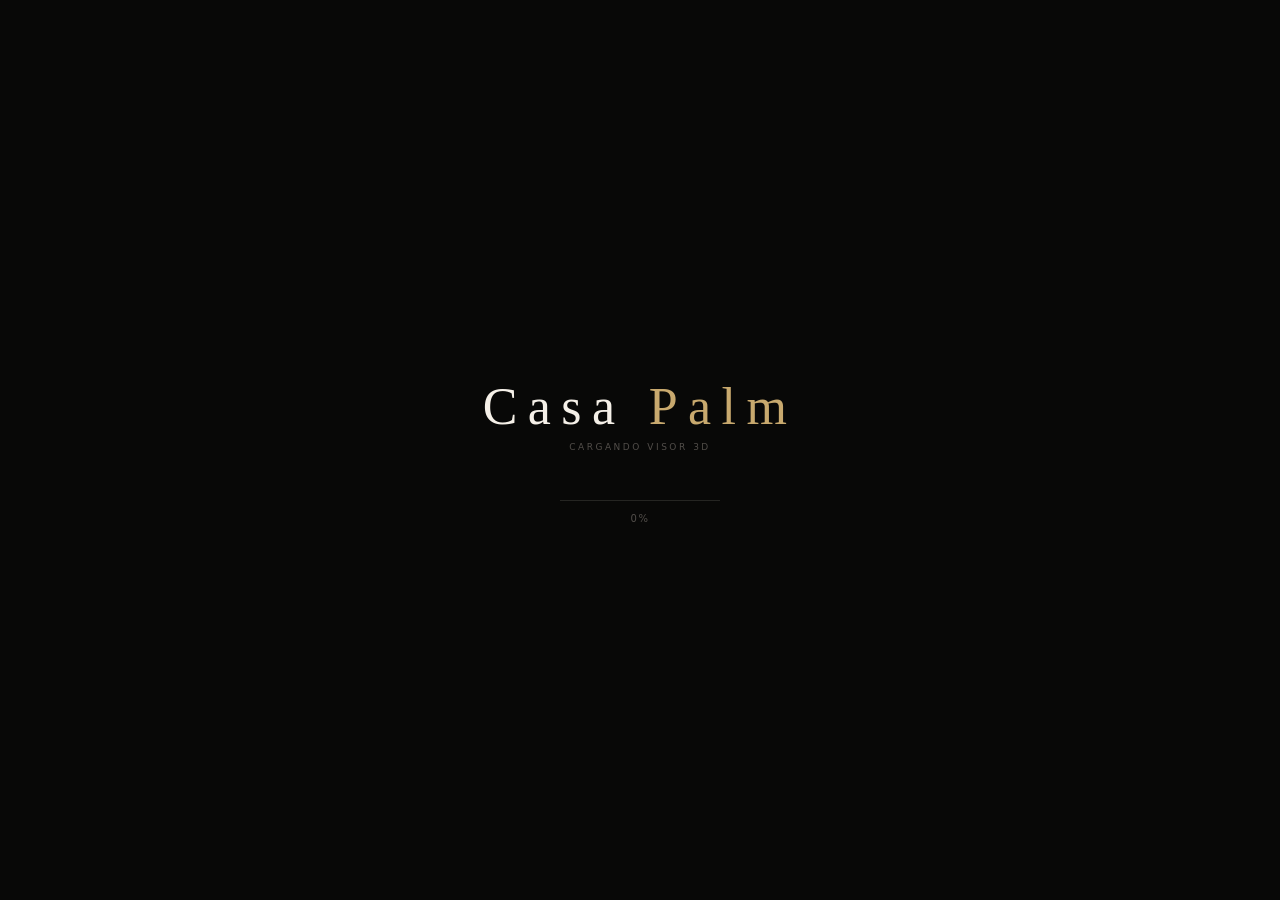
==== commit c3600820: "Update viewer.html" ====
--- a/viewer.html
+++ b/viewer.html
@@ -8,21 +8,18 @@
   <meta name="theme-color" content="#080807">
   <title>Casa Palm — Visor AR</title>
 
-  <!-- model-viewer: AR nativo iOS + Android -->
+  <!-- ═══ THREE.JS r134 — scripts globales, sin módulos, sin importmap ═══ -->
+  <script src="https://cdn.jsdelivr.net/npm/three@0.134.0/build/three.min.js"></script>
+  <script src="https://cdn.jsdelivr.net/npm/three@0.134.0/examples/js/controls/OrbitControls.js"></script>
+  <script src="https://cdn.jsdelivr.net/npm/three@0.134.0/examples/js/controls/TransformControls.js"></script>
+  <script src="https://cdn.jsdelivr.net/npm/three@0.134.0/examples/js/loaders/GLTFLoader.js"></script>
+  <script src="https://cdn.jsdelivr.net/npm/three@0.134.0/examples/js/loaders/DRACOLoader.js"></script>
+  <script src="https://cdn.jsdelivr.net/npm/three@0.134.0/examples/js/environments/RoomEnvironment.js"></script>
+
+  <!-- ═══ MODEL-VIEWER — AR nativo iOS + Android ═══ -->
   <script type="module" src="https://ajax.googleapis.com/ajax/libs/model-viewer/3.4.0/model-viewer.min.js"></script>
 
-  <!-- Three.js via importmap -->
-  <script type="importmap">
-  {
-    "imports": {
-      "three":         "https://unpkg.com/three@0.160.0/build/three.module.js",
-      "three/addons/": "https://unpkg.com/three@0.160.0/examples/jsm/"
-    }
-  }
-  </script>
-
   <style>
-  /* ── Reset ──────────────────────────────────────────────── */
   *,*::before,*::after{box-sizing:border-box;margin:0;padding:0}
   html,body{width:100%;height:100%;overflow:hidden;background:#080807}
   :root{
@@ -31,51 +28,50 @@
     --sup:#141412;--sup2:#1C1C1A;--borde:#252522;--borde-hi:#363632;
     --serif:'Cormorant Garamond',Georgia,serif;
     --sans:'DM Sans',system-ui,sans-serif;
-    --tr:280ms cubic-bezier(.4,0,.2,1);
-    --r:12px;--r-lg:20px;
+    --tr:280ms cubic-bezier(.4,0,.2,1);--r:12px;--r-lg:20px;
   }
   body{color:var(--crema);font-family:var(--sans);-webkit-font-smoothing:antialiased}
 
-  /* ── Loader ──────────────────────────────────────────────── */
+  /* LOADER */
   #loader{position:fixed;inset:0;z-index:9999;background:#080807;
     display:flex;flex-direction:column;align-items:center;justify-content:center;
     transition:opacity .8s ease,visibility .8s}
   #loader.out{opacity:0;visibility:hidden;pointer-events:none}
   .l-logo{font-family:var(--serif);font-size:clamp(32px,6vw,52px);font-weight:300;
-    letter-spacing:.2em;opacity:0;animation:fadeUp .7s ease .1s forwards}
+    letter-spacing:.2em}
   .l-logo em{color:var(--oro);font-style:normal}
   .l-sub{font-size:9px;letter-spacing:.28em;text-transform:uppercase;
-    color:var(--fantasma);margin:6px 0 52px;opacity:0;animation:fadeUp .7s ease .3s forwards}
+    color:var(--fantasma);margin:6px 0 48px}
   .l-track{width:160px;height:1px;background:var(--borde);position:relative;overflow:hidden}
   .l-fill{position:absolute;left:0;top:0;height:100%;width:0%;
-    background:linear-gradient(90deg,var(--oro-d),var(--oro),var(--oro-l));transition:width .15s ease}
-  .l-pct{margin-top:12px;font-size:10px;letter-spacing:.16em;color:var(--fantasma);
-    opacity:0;animation:fadeUp .7s ease .5s forwards}
-  @keyframes fadeUp{from{opacity:0;transform:translateY(10px)}to{opacity:1;transform:translateY(0)}}
-
-  /* ── Viewport ────────────────────────────────────────────── */
+    background:linear-gradient(90deg,var(--oro-d),var(--oro),var(--oro-l));
+    transition:width .15s ease}
+  .l-pct{margin-top:12px;font-size:10px;letter-spacing:.16em;color:var(--fantasma)}
+
+  /* CANVAS */
   #vp{position:fixed;inset:0}
   #cv{width:100%;height:100%;display:block}
 
-  /* model-viewer oculto — solo se activa para AR */
+  /* model-viewer oculto — solo para AR */
   #mv{position:absolute;inset:0;width:100%;height:100%;
     --poster-color:transparent;opacity:0;pointer-events:none;z-index:0}
-  /* 
-    ⬆ NO ponemos 'ar-active' class en este elemento.
-    El AR se lanza con activateAR() o con el enlace iOS.
-  */
-
-  /* ── Top bar ─────────────────────────────────────────────── */
+
+  /* iOS Quick Look — enlace pre-existente en DOM (Safari requiere esto) */
+  #ios-ar{position:fixed;top:-2px;left:-2px;width:1px;height:1px;overflow:hidden}
+  #ios-ar img{width:1px;height:1px}
+
+  /* TOP BAR */
   #topbar{position:fixed;top:0;left:0;right:0;z-index:50;height:60px;
     display:flex;align-items:center;justify-content:space-between;padding:0 18px;
     background:linear-gradient(180deg,rgba(8,8,7,.92) 0%,transparent 100%);
     pointer-events:none}
   #topbar>*{pointer-events:all}
-  .back{display:flex;align-items:center;gap:7px;padding:8px 14px;border-radius:var(--r);
-    background:rgba(20,20,18,.82);backdrop-filter:blur(14px);-webkit-backdrop-filter:blur(14px);
+  .back{display:flex;align-items:center;gap:7px;padding:8px 14px;
+    border-radius:var(--r);background:rgba(20,20,18,.82);
+    backdrop-filter:blur(14px);-webkit-backdrop-filter:blur(14px);
     border:1px solid var(--borde);font-family:var(--sans);font-size:11px;
-    letter-spacing:.10em;text-transform:uppercase;color:var(--niebla);
-    cursor:pointer;transition:var(--tr);text-decoration:none}
+    letter-spacing:.10em;text-transform:uppercase;
+    color:var(--niebla);cursor:pointer;transition:var(--tr);text-decoration:none}
   .back:hover{border-color:var(--borde-hi);color:var(--crema)}
   .back svg{width:14px;height:14px}
   .top-logo{font-family:var(--serif);font-size:17px;font-weight:400;
@@ -84,17 +80,19 @@
   @media(min-width:480px){.top-logo{display:block}}
   .topright{display:flex;gap:8px}
   .ibtn{width:40px;height:40px;border-radius:50%;
-    background:rgba(20,20,18,.80);backdrop-filter:blur(12px);-webkit-backdrop-filter:blur(12px);
-    border:1px solid var(--borde);color:var(--niebla);display:flex;
-    align-items:center;justify-content:center;cursor:pointer;transition:var(--tr)}
+    background:rgba(20,20,18,.80);backdrop-filter:blur(12px);
+    -webkit-backdrop-filter:blur(12px);border:1px solid var(--borde);
+    color:var(--niebla);display:flex;align-items:center;justify-content:center;
+    cursor:pointer;transition:var(--tr)}
   .ibtn svg{width:16px;height:16px}
   .ibtn:hover,.ibtn.on{border-color:var(--oro-d);color:var(--oro);
     background:rgba(200,169,110,.10)}
 
-  /* ── Chip producto ───────────────────────────────────────── */
+  /* CHIP PRODUCTO */
   #chip{position:fixed;top:14px;left:50%;transform:translateX(-50%);z-index:48;
-    display:flex;align-items:center;gap:9px;padding:7px 18px;border-radius:100px;
-    background:rgba(12,12,10,.86);backdrop-filter:blur(18px);-webkit-backdrop-filter:blur(18px);
+    display:flex;align-items:center;gap:9px;padding:7px 18px;
+    border-radius:100px;background:rgba(12,12,10,.86);
+    backdrop-filter:blur(18px);-webkit-backdrop-filter:blur(18px);
     border:1px solid var(--borde);pointer-events:none;white-space:nowrap}
   .chip-dot{width:6px;height:6px;border-radius:50%;background:var(--oro);
     box-shadow:0 0 8px var(--oro);animation:pulse 2.4s ease-in-out infinite}
@@ -102,20 +100,21 @@
   #chip-name{font-size:12px;font-weight:500;letter-spacing:.04em}
   #chip-price{font-size:11px;color:var(--oro);letter-spacing:.08em}
 
-  /* ── Hint ────────────────────────────────────────────────── */
+  /* HINT */
   #hint{position:fixed;bottom:98px;left:50%;transform:translateX(-50%);z-index:48;
     padding:5px 15px;border-radius:100px;
-    background:rgba(8,8,7,.65);backdrop-filter:blur(10px);-webkit-backdrop-filter:blur(10px);
-    border:1px solid var(--borde);font-size:10px;color:var(--fantasma);
-    letter-spacing:.10em;white-space:nowrap;pointer-events:none;transition:var(--tr)}
-
-  /* ── Scan ring ───────────────────────────────────────────── */
+    background:rgba(8,8,7,.65);backdrop-filter:blur(10px);
+    -webkit-backdrop-filter:blur(10px);border:1px solid var(--borde);
+    font-size:10px;color:var(--fantasma);letter-spacing:.10em;
+    white-space:nowrap;pointer-events:none;transition:var(--tr)}
+
+  /* SCAN RING */
   #scan{position:fixed;top:50%;left:50%;transform:translate(-50%,-50%);
     width:150px;height:150px;z-index:46;pointer-events:none;
     opacity:0;transition:opacity .4s ease}
   #scan.show{opacity:1}
 
-  /* ── Toolbar ─────────────────────────────────────────────── */
+  /* TOOLBAR */
   #toolbar{position:fixed;bottom:0;left:0;right:0;z-index:50;height:88px;
     display:flex;align-items:center;justify-content:center;gap:8px;
     padding:0 16px 18px;
@@ -133,26 +132,28 @@
   .tbtn:hover{color:var(--niebla);background:rgba(255,255,255,.04)}
   .tbtn.on{background:rgba(200,169,110,.15);color:var(--oro)}
 
-  /* Botón AR — principal */
-  .ar-btn{display:flex;align-items:center;gap:7px;padding:11px 20px;border-radius:var(--r);
+  .ar-btn{display:flex;align-items:center;gap:7px;padding:12px 20px;
+    border-radius:var(--r);
     background:linear-gradient(135deg,var(--oro-d),var(--oro));
-    border:none;cursor:pointer;font-family:var(--sans);font-size:12px;font-weight:500;
-    letter-spacing:.11em;text-transform:uppercase;color:#080807;
-    transition:var(--tr);flex-shrink:0}
+    border:none;cursor:pointer;font-family:var(--sans);font-size:12px;
+    font-weight:500;letter-spacing:.11em;text-transform:uppercase;
+    color:#080807;transition:var(--tr);flex-shrink:0}
   .ar-btn:hover{background:linear-gradient(135deg,var(--oro),var(--oro-l));
     box-shadow:0 8px 28px rgba(200,169,110,.32);transform:translateY(-1px)}
   .ar-btn:active{transform:scale(.97)}
   .ar-btn svg{width:15px;height:15px}
-  @media(max-width:380px){.tbtn{padding:7px 8px;min-width:42px;font-size:7.5px}
+  @media(max-width:380px){
+    .tbtn{padding:7px 8px;min-width:42px;font-size:7.5px}
     .ar-btn{padding:11px 13px;font-size:10px}}
 
-  /* ── Panel de colores ────────────────────────────────────── */
+  /* PANEL DE COLORES */
   #color-panel{position:fixed;bottom:104px;left:50%;
     transform:translateX(-50%) translateY(12px);z-index:55;
     padding:18px 20px;border-radius:var(--r-lg);
-    background:rgba(16,16,14,.97);backdrop-filter:blur(24px);-webkit-backdrop-filter:blur(24px);
-    border:1px solid var(--borde);display:flex;flex-direction:column;gap:14px;
-    min-width:252px;opacity:0;visibility:hidden;
+    background:rgba(16,16,14,.97);backdrop-filter:blur(24px);
+    -webkit-backdrop-filter:blur(24px);border:1px solid var(--borde);
+    display:flex;flex-direction:column;gap:14px;min-width:252px;
+    opacity:0;visibility:hidden;
     transition:opacity .26s ease,visibility .26s,transform .26s cubic-bezier(.34,1.56,.64,1)}
   #color-panel.show{opacity:1;visibility:visible;transform:translateX(-50%) translateY(0)}
   .p-lbl{font-size:8.5px;letter-spacing:.26em;text-transform:uppercase;color:var(--fantasma)}
@@ -160,29 +161,33 @@
   .sw{width:28px;height:28px;border-radius:50%;border:2px solid transparent;
     cursor:pointer;box-shadow:inset 0 0 0 1px rgba(255,255,255,.08);transition:var(--tr)}
   .sw:hover{transform:scale(1.15)}
-  .sw.on{border-color:var(--oro);transform:scale(1.10);box-shadow:0 0 0 3px rgba(200,169,110,.22)}
-  .finish-row{display:flex;gap:6px}
+  .sw.on{border-color:var(--oro);transform:scale(1.10);
+    box-shadow:0 0 0 3px rgba(200,169,110,.22)}
+  .finish-row{display:flex;gap:6px;flex-wrap:wrap}
   .fbtn{padding:5px 12px;border-radius:100px;border:1px solid var(--borde);
     background:transparent;color:var(--fantasma);font-family:var(--sans);
     font-size:10px;letter-spacing:.08em;cursor:pointer;transition:var(--tr)}
   .fbtn.on,.fbtn:hover{border-color:var(--oro-d);color:var(--oro)}
 
-  /* ── CTA Modal ───────────────────────────────────────────── */
+  /* CTA MODAL */
   #cta-modal{position:fixed;inset:0;z-index:100;
-    background:rgba(0,0,0,.65);backdrop-filter:blur(10px);-webkit-backdrop-filter:blur(10px);
-    display:flex;align-items:flex-end;opacity:0;visibility:hidden;transition:var(--tr)}
+    background:rgba(0,0,0,.65);backdrop-filter:blur(10px);
+    -webkit-backdrop-filter:blur(10px);
+    display:flex;align-items:flex-end;
+    opacity:0;visibility:hidden;transition:var(--tr)}
   #cta-modal.show{opacity:1;visibility:visible}
   .cta-sheet{width:100%;background:var(--sup);border-top:1px solid var(--borde);
     border-radius:24px 24px 0 0;padding:20px 24px 44px;
-    transform:translateY(100%);transition:transform .42s cubic-bezier(.34,1.56,.64,1)}
+    transform:translateY(100%);transition:transform .4s cubic-bezier(.34,1.56,.64,1)}
   #cta-modal.show .cta-sheet{transform:translateY(0)}
   .cta-handle{width:36px;height:4px;background:var(--borde-hi);
     border-radius:2px;margin:0 auto 22px}
   .cta-row{display:flex;gap:14px;align-items:center;margin-bottom:16px}
-  .cta-thumb-box{width:64px;height:64px;border-radius:var(--r);
+  .cta-img-box{width:64px;height:64px;border-radius:var(--r);
     background:var(--sup2);border:1px solid var(--borde);
-    display:flex;align-items:center;justify-content:center;flex-shrink:0;overflow:hidden}
-  .cta-thumb-box img{width:100%;height:100%;object-fit:cover}
+    display:flex;align-items:center;justify-content:center;
+    flex-shrink:0;overflow:hidden}
+  .cta-img-box img{width:100%;height:100%;object-fit:cover}
   .cta-info h3{font-family:var(--serif);font-size:24px;font-weight:400;margin-bottom:4px}
   .cta-info p{font-size:11px;color:var(--niebla)}
   .cta-price-row{display:flex;align-items:baseline;gap:10px;
@@ -190,27 +195,31 @@
   .cta-price{font-family:var(--serif);font-size:36px;font-weight:400;color:var(--oro)}
   .cta-note{font-size:11px;color:var(--fantasma)}
   .cta-specs{display:grid;grid-template-columns:1fr 1fr;gap:10px 20px;margin-bottom:20px}
-  .spec{display:flex;flex-direction:column;gap:2px}
+  .spec-item{display:flex;flex-direction:column;gap:2px}
   .spec-l{font-size:8px;letter-spacing:.18em;text-transform:uppercase;color:var(--fantasma)}
   .spec-v{font-size:13px;color:var(--niebla)}
   .cta-btns{display:flex;flex-direction:column;gap:10px}
   .btn-gold{padding:16px;background:linear-gradient(135deg,var(--oro-d),var(--oro));
-    border:none;border-radius:var(--r);font-family:var(--sans);font-size:13px;font-weight:500;
-    letter-spacing:.10em;text-transform:uppercase;color:#080807;cursor:pointer;transition:var(--tr)}
+    border:none;border-radius:var(--r);font-family:var(--sans);font-size:13px;
+    font-weight:500;letter-spacing:.10em;text-transform:uppercase;
+    color:#080807;cursor:pointer;transition:var(--tr)}
   .btn-gold:hover{background:linear-gradient(135deg,var(--oro),var(--oro-l));
     box-shadow:0 8px 28px rgba(200,169,110,.30)}
-  .btn-ghost{padding:16px;background:transparent;border:1px solid var(--borde);border-radius:var(--r);
-    font-family:var(--sans);font-size:13px;font-weight:400;letter-spacing:.08em;
-    text-transform:uppercase;color:var(--niebla);cursor:pointer;transition:var(--tr)}
+  .btn-ghost{padding:16px;background:transparent;border:1px solid var(--borde);
+    border-radius:var(--r);font-family:var(--sans);font-size:13px;font-weight:400;
+    letter-spacing:.08em;text-transform:uppercase;color:var(--niebla);
+    cursor:pointer;transition:var(--tr)}
   .btn-ghost:hover{border-color:var(--borde-hi);color:var(--crema)}
 
-  /* ── Toast ───────────────────────────────────────────────── */
-  #toast{position:fixed;top:74px;left:50%;transform:translateX(-50%) translateY(-10px);
-    z-index:9000;padding:9px 18px;border-radius:100px;
-    background:rgba(16,16,14,.97);backdrop-filter:blur(16px);-webkit-backdrop-filter:blur(16px);
-    border:1px solid rgba(200,169,110,.38);display:flex;align-items:center;gap:8px;
-    font-size:12px;color:var(--crema);white-space:nowrap;pointer-events:none;
-    opacity:0;visibility:hidden;
+  /* TOAST */
+  #toast{position:fixed;top:74px;left:50%;
+    transform:translateX(-50%) translateY(-10px);z-index:9000;
+    padding:9px 18px;border-radius:100px;
+    background:rgba(16,16,14,.97);backdrop-filter:blur(16px);
+    -webkit-backdrop-filter:blur(16px);
+    border:1px solid rgba(200,169,110,.38);
+    display:flex;align-items:center;gap:8px;font-size:12px;color:var(--crema);
+    white-space:nowrap;pointer-events:none;opacity:0;visibility:hidden;
     transition:opacity .26s ease,visibility .26s,transform .26s cubic-bezier(.34,1.56,.64,1)}
   #toast.show{opacity:1;visibility:visible;transform:translateX(-50%) translateY(0)}
   #toast svg{width:13px;height:13px;color:var(--oro);flex-shrink:0}
@@ -218,7 +227,7 @@
 </head>
 <body>
 
-<!-- ── Loader ──────────────────────────────────────────── -->
+<!-- LOADER -->
 <div id="loader">
   <div class="l-logo">Casa <em>Palm</em></div>
   <p class="l-sub">Cargando visor 3D</p>
@@ -226,48 +235,36 @@
   <p class="l-pct" id="lpct">0%</p>
 </div>
 
-<!-- ── Viewport ────────────────────────────────────────── -->
+<!-- VIEWPORT -->
 <div id="vp">
   <canvas id="cv"></canvas>
 
-  <!--
-    model-viewer: permanece en el DOM siempre.
-    iOS Quick Look y Android Scene Viewer/WebXR usan este elemento.
-    src e ios-src se setean por JS según el producto.
-  -->
-  <model-viewer
-    id="mv"
+  <!-- model-viewer: AR Android (Scene Viewer / WebXR) -->
+  <model-viewer id="mv"
     alt="Producto Casa Palm"
-    shadow-intensity="1.2"
-    exposure="1.1"
-    ar
-    ar-modes="webxr scene-viewer quick-look"
+    shadow-intensity="1.2" exposure="1.1"
+    ar ar-modes="webxr scene-viewer quick-look"
     ar-scale="fixed"
-    camera-controls
-  ></model-viewer>
-
-  <!--
-    ENLACE AR PARA iOS — debe existir en el DOM desde el inicio.
-    Safari/iOS no permite activar AR con elementos creados dinámicamente.
-    Se actualiza el href por JS antes del click.
-  -->
-  <a id="ios-ar-link" rel="ar" href="#"
-    style="position:absolute;width:1px;height:1px;opacity:0;pointer-events:none;left:-9999px">
+    camera-controls>
+  </model-viewer>
+
+  <!-- iOS AR Quick Look — DEBE estar en DOM desde el inicio -->
+  <a id="ios-ar" rel="ar" href="#">
     <img id="ios-ar-img" src="" alt="">
   </a>
 </div>
 
-<!-- ── Chip producto ────────────────────────────────────── -->
+<!-- CHIP PRODUCTO -->
 <div id="chip">
   <div class="chip-dot"></div>
   <span id="chip-name">Cargando…</span>
   <span id="chip-price"></span>
 </div>
 
-<!-- ── Hint ─────────────────────────────────────────────── -->
-<div id="hint">Arrastra para rotar · Pellizca para zoom</div>
-
-<!-- ── Scan ring ────────────────────────────────────────── -->
+<!-- HINT -->
+<div id="hint">Arrastra para rotar &nbsp;·&nbsp; Pellizca para zoom</div>
+
+<!-- SCAN RING -->
 <svg id="scan" viewBox="0 0 150 150">
   <circle cx="75" cy="75" r="65" fill="none" stroke="rgba(200,169,110,.13)" stroke-width="1.5" stroke-dasharray="6 10"/>
   <circle cx="75" cy="75" r="65" fill="none" stroke="rgba(200,169,110,.65)" stroke-width="2" stroke-dasharray="36 368" stroke-linecap="round">
@@ -279,10 +276,10 @@
   <path d="M128 128L128 117M128 128L117 128" stroke="#C8A96E" stroke-width="1.5" stroke-linecap="round" opacity=".55"/>
 </svg>
 
-<!-- ── Top bar ───────────────────────────────────────────── -->
+<!-- TOP BAR -->
 <div id="topbar">
   <div style="display:flex;align-items:center;gap:10px">
-    <a class="back" id="btn-back" href="index.html">
+    <a class="back" href="index.html">
       <svg viewBox="0 0 24 24" fill="none" stroke="currentColor" stroke-width="1.5">
         <polyline points="15 18 9 12 15 6"/>
       </svg>
@@ -297,7 +294,7 @@
         <circle cx="12" cy="13" r="4"/>
       </svg>
     </button>
-    <button class="ibtn" id="btn-info" title="Información">
+    <button class="ibtn" id="btn-info" title="Info">
       <svg viewBox="0 0 24 24" fill="none" stroke="currentColor" stroke-width="1.5">
         <circle cx="12" cy="12" r="10"/>
         <line x1="12" y1="16" x2="12" y2="12"/>
@@ -307,7 +304,7 @@
   </div>
 </div>
 
-<!-- ── Toolbar ───────────────────────────────────────────── -->
+<!-- TOOLBAR -->
 <div id="toolbar">
   <div class="tgrp">
     <button class="tbtn on" data-tool="orbit">
@@ -361,7 +358,7 @@
   </button>
 </div>
 
-<!-- ── Panel de colores ──────────────────────────────────── -->
+<!-- PANEL COLORES -->
 <div id="color-panel">
   <div class="p-lbl">Color de material</div>
   <div class="swatches" id="swatches"></div>
@@ -374,12 +371,12 @@
   </div>
 </div>
 
-<!-- ── CTA Modal ─────────────────────────────────────────── -->
+<!-- CTA MODAL -->
 <div id="cta-modal">
   <div class="cta-sheet">
     <div class="cta-handle"></div>
     <div class="cta-row">
-      <div class="cta-thumb-box">
+      <div class="cta-img-box">
         <img id="cta-thumb" src="" alt="">
       </div>
       <div class="cta-info">
@@ -399,7 +396,7 @@
   </div>
 </div>
 
-<!-- ── Toast ──────────────────────────────────────────────── -->
+<!-- TOAST -->
 <div id="toast">
   <svg viewBox="0 0 24 24" fill="none" stroke="currentColor" stroke-width="2">
     <polyline points="20 6 9 17 4 12"/>
@@ -407,200 +404,233 @@
   <span id="toast-msg">Listo</span>
 </div>
 
-<!-- ── App Script ─────────────────────────────────────────── -->
-<script type="module">
-import * as THREE            from 'three';
-import { GLTFLoader }        from 'three/addons/loaders/GLTFLoader.js';
-import { DRACOLoader }       from 'three/addons/loaders/DRACOLoader.js';
-import { OrbitControls }     from 'three/addons/controls/OrbitControls.js';
-import { TransformControls } from 'three/addons/controls/TransformControls.js';
-import { RoomEnvironment }   from 'three/addons/environments/RoomEnvironment.js';
-
-/* ── Catálogo hardcodeado — sin dependencia de catalog.js ── */
-const CATALOG = {
+<!-- ═══════════════════════════════════════════════════════════
+     APP — script global, sin módulos, sin importmap
+     THREE ya está disponible como variable global
+     ═══════════════════════════════════════════════════════════ -->
+<script>
+/* ════════════════════════════════════
+   CATÁLOGO — hardcodeado, sin imports
+   Rutas exactas del repo
+   ════════════════════════════════════ */
+var CATALOG = {
   'mueble': {
-    id: 'mueble',
-    name: 'Armario Clásico',
-    categoryLabel: 'Mobiliario',
-    priceFormatted: '$1.290',
-    glb:  'models/antique_wardrobe.glb',
-    usdz: 'models/Antique_Wardrobe.usdz',
-    thumbnail: 'thumbnails/mueble.svg',
-    specs: [
-      { label: 'Material', value: 'Madera maciza + latón' },
-      { label: 'Acabado',  value: 'Natural cera'           },
-      { label: 'Garantía', value: '5 años'                 },
-    ],
+    id:'mueble', name:'Armario Clásico',
+    categoryLabel:'Mobiliario', priceFormatted:'$1.290',
+    glb:'models/antique_wardrobe.glb',
+    usdz:'models/Antique_Wardrobe.usdz',
+    thumbnail:'thumbnails/mueble.svg',
+    specs:[
+      {label:'Material', value:'Madera maciza + latón'},
+      {label:'Acabado',  value:'Natural cera'},
+      {label:'Garantía', value:'5 años'},
+    ]
   },
   'silla-vintage': {
-    id: 'silla-vintage',
-    name: 'Silla Vintage',
-    categoryLabel: 'Sillas',
-    priceFormatted: '$490',
-    glb:  'models/vintage_chair.glb',
-    usdz: 'models/Vintage_Chair.usdz',
-    thumbnail: 'thumbnails/silla-vintage.svg',
-    specs: [
-      { label: 'Material', value: 'Roble + bouclé'   },
-      { label: 'Acabado',  value: 'Aceite natural'    },
-      { label: 'Garantía', value: '3 años'            },
-    ],
+    id:'silla-vintage', name:'Silla Vintage',
+    categoryLabel:'Sillas', priceFormatted:'$490',
+    glb:'models/vintage_chair.glb',
+    usdz:'models/Vintage_Chair.usdz',
+    thumbnail:'thumbnails/silla-vintage.svg',
+    specs:[
+      {label:'Material', value:'Roble + bouclé'},
+      {label:'Acabado',  value:'Aceite natural'},
+      {label:'Garantía', value:'3 años'},
+    ]
   },
   'lavabo': {
-    id: 'lavabo',
-    name: 'Lavabo Minimal',
-    categoryLabel: 'Baños',
-    priceFormatted: '$890',
-    glb:  'models/bathroom_sink__low_poly.glb',
-    usdz: 'models/Bathroom_Sink__Low_Poly.usdz',
-    thumbnail: 'thumbnails/lavabo.svg',
-    specs: [
-      { label: 'Material', value: 'Porcelana vitrificada' },
-      { label: 'Acabado',  value: 'Blanco mate'           },
-      { label: 'Garantía', value: '10 años'               },
-    ],
-  },
+    id:'lavabo', name:'Lavabo Minimal',
+    categoryLabel:'Baños', priceFormatted:'$890',
+    glb:'models/bathroom_sink__low_poly.glb',
+    usdz:'models/Bathroom_Sink__Low_Poly.usdz',
+    thumbnail:'thumbnails/lavabo.svg',
+    specs:[
+      {label:'Material', value:'Porcelana vitrificada'},
+      {label:'Acabado',  value:'Blanco mate'},
+      {label:'Garantía', value:'10 años'},
+    ]
+  }
 };
 
-/* ── PBR finishes ──────────────────────────────────────────── */
-const FINISHES = {
-  matte: { roughness:.88, metalness:.02, envMapIntensity:.20 },
-  satin: { roughness:.50, metalness:.10, envMapIntensity:.55 },
-  gloss: { roughness:.08, metalness:.20, envMapIntensity:1.1 },
-  metal: { roughness:.15, metalness:.95, envMapIntensity:1.7 },
+/* ════════════════════════════════════
+   PRODUCTO ACTUAL
+   ════════════════════════════════════ */
+var params  = new URLSearchParams(location.search);
+var pid     = params.get('product') || 'mueble';
+var product = CATALOG[pid] || CATALOG['mueble'];
+
+/* ════════════════════════════════════
+   PBR FINISHES
+   ════════════════════════════════════ */
+var FINISHES = {
+  matte: {roughness:.88, metalness:.02, envMapIntensity:.20},
+  satin: {roughness:.50, metalness:.10, envMapIntensity:.55},
+  gloss: {roughness:.08, metalness:.20, envMapIntensity:1.1},
+  metal: {roughness:.15, metalness:.95, envMapIntensity:1.7}
 };
 
-/* ── Color palette ─────────────────────────────────────────── */
-const PALETTE = [
-  { hex:'#8B6914', name:'Madera Natural' },
-  { hex:'#2A2A28', name:'Ébano' },
-  { hex:'#F0EBE3', name:'Blanco Arena' },
-  { hex:'#5C6470', name:'Gris Piedra' },
-  { hex:'#6B3D0A', name:'Nogal' },
-  { hex:'#2A5F42', name:'Verde Oliva' },
-  { hex:'#8B2020', name:'Terracota' },
-  { hex:'#1A3F6B', name:'Índigo' },
+/* ════════════════════════════════════
+   PALETA DE COLORES
+   ════════════════════════════════════ */
+var PALETTE = [
+  {hex:'#8B6914', name:'Madera Natural'},
+  {hex:'#2A2A28', name:'Ébano'},
+  {hex:'#F0EBE3', name:'Blanco Arena'},
+  {hex:'#5C6470', name:'Gris Piedra'},
+  {hex:'#6B3D0A', name:'Nogal'},
+  {hex:'#2A5F42', name:'Verde Oliva'},
+  {hex:'#8B2020', name:'Terracota'},
+  {hex:'#1A3F6B', name:'Índigo'}
 ];
 
-/* ── Resolución del producto desde URL ─────────────────────── */
-const params  = new URLSearchParams(location.search);
-const pid     = params.get('product') || 'mueble';
-const product = CATALOG[pid] || CATALOG['mueble'];
-
-/* ── Estado ────────────────────────────────────────────────── */
-const S = { tool:'orbit', color:'#8B6914', finish:'matte' };
-let meshes = [], origMats = new Map(), pivot;
-
-/* ── Helpers de UI ─────────────────────────────────────────── */
-const $ = id => document.getElementById(id);
-function setProgress(v) {
+/* ════════════════════════════════════
+   ESTADO
+   ════════════════════════════════════ */
+var S = {tool:'orbit', color:'#8B6914', finish:'matte'};
+var meshes = [], origMats = {}, pivot;
+
+/* ════════════════════════════════════
+   HELPERS UI
+   ════════════════════════════════════ */
+function $(id){ return document.getElementById(id); }
+
+function setProgress(v){
   $('lfill').style.width = v+'%';
   $('lpct').textContent  = Math.round(v)+'%';
 }
-function hideLoader() {
-  setTimeout(() => $('loader').classList.add('out'), 400);
+function hideLoader(){
+  setTimeout(function(){ $('loader').classList.add('out'); }, 400);
 }
-let toastT;
-function toast(msg) {
+
+var toastTimer;
+function toast(msg){
   $('toast-msg').textContent = msg;
   $('toast').classList.add('show');
-  clearTimeout(toastT);
-  toastT = setTimeout(() => $('toast').classList.remove('show'), 3000);
+  clearTimeout(toastTimer);
+  toastTimer = setTimeout(function(){ $('toast').classList.remove('show'); }, 3000);
 }
 
-/* ── Poblar UI con datos del producto ──────────────────────── */
-document.title         = product.name + ' — Casa Palm';
+/* ════════════════════════════════════
+   POBLAR UI CON DATOS DEL PRODUCTO
+   ════════════════════════════════════ */
+document.title = product.name + ' — Casa Palm';
 $('chip-name').textContent  = product.name;
 $('chip-price').textContent = product.priceFormatted;
 $('cta-name').textContent   = product.name;
 $('cta-cat').textContent    = product.categoryLabel + ' · Casa Palm';
 $('cta-price').textContent  = product.priceFormatted;
 $('cta-thumb').src          = product.thumbnail;
-$('cta-specs').innerHTML    = (product.specs||[]).map(s=>
-  `<div class="spec"><span class="spec-l">${s.label}</span><span class="spec-v">${s.value}</span></div>`
-).join('');
-
-/* ── Configurar model-viewer para AR ───────────────────────── */
-const mv = $('mv');
+$('cta-specs').innerHTML    = (product.specs||[]).map(function(s){
+  return '<div class="spec-item"><span class="spec-l">'+s.label+'</span><span class="spec-v">'+s.value+'</span></div>';
+}).join('');
+
+/* Configurar model-viewer y iOS AR link */
+var mv = $('mv');
 mv.setAttribute('src', product.glb);
 mv.setAttribute('ios-src', product.usdz);
 mv.setAttribute('alt', product.name);
 
-/* ── Configurar enlace iOS (pre-existing en DOM) ───────────── */
-const iosLink = $('ios-ar-link');
-const iosImg  = $('ios-ar-img');
-iosLink.href  = product.usdz;
-iosImg.src    = product.usdz;
-
-/* ══════════════════════════════════════════════════════════
-   THREE.JS VIEWER
-   ══════════════════════════════════════════════════════════ */
-const canvas = $('cv');
-const vp     = $('vp');
-
-const renderer = new THREE.WebGLRenderer({
-  canvas, antialias:true, alpha:false, preserveDrawingBuffer:true
+var iosAR    = $('ios-ar');
+var iosARImg = $('ios-ar-img');
+iosAR.href   = product.usdz;
+iosARImg.src = product.usdz;
+
+/* ════════════════════════════════════
+   THREE.JS — usando variable global
+   (cargado via <script> tag arriba)
+   ════════════════════════════════════ */
+var canvas = $('cv');
+var vp     = $('vp');
+
+/* Renderer */
+var renderer = new THREE.WebGLRenderer({
+  canvas: canvas,
+  antialias: true,
+  alpha: false,
+  preserveDrawingBuffer: true
 });
-renderer.setPixelRatio(Math.min(devicePixelRatio, 2));
+renderer.setPixelRatio(Math.min(window.devicePixelRatio, 2));
 renderer.setSize(vp.clientWidth, vp.clientHeight, false);
-renderer.shadowMap.enabled  = true;
-renderer.shadowMap.type     = THREE.PCFSoftShadowMap;
-renderer.outputColorSpace   = THREE.SRGBColorSpace;
-renderer.toneMapping        = THREE.ACESFilmicToneMapping;
+renderer.shadowMap.enabled = true;
+renderer.shadowMap.type    = THREE.PCFSoftShadowMap;
+renderer.outputEncoding    = THREE.sRGBEncoding; /* r134 API */
+renderer.toneMapping       = THREE.ACESFilmicToneMapping;
 renderer.toneMappingExposure = 1.30;
 
-const scene = new THREE.Scene();
+/* Scene */
+var scene = new THREE.Scene();
 scene.background = new THREE.Color(0x0B0B09);
-scene.fog = new THREE.FogExp2(0x09090A, 0.045);
-
-const pmrem = new THREE.PMREMGenerator(renderer);
-scene.environment = pmrem.fromScene(new RoomEnvironment(), 0.04).texture;
+scene.fog        = new THREE.FogExp2(0x09090A, 0.045);
+
+/* Environment (IBL) */
+var pmrem = new THREE.PMREMGenerator(renderer);
+pmrem.compileEquirectangularShader();
+scene.environment = pmrem.fromScene(new THREE.RoomEnvironment(), 0.04).texture;
 pmrem.dispose();
 
-const camera = new THREE.PerspectiveCamera(44, vp.clientWidth/vp.clientHeight, 0.01, 500);
+/* Camera */
+var camera = new THREE.PerspectiveCamera(44, vp.clientWidth/vp.clientHeight, 0.01, 500);
 camera.position.set(2, 1.4, 3.5);
 
-/* Iluminación showroom cálida */
-const key = new THREE.DirectionalLight(0xFFF6E8, 2.5);
-key.position.set(5,10,6); key.castShadow = true;
-key.shadow.mapSize.set(2048,2048);
-Object.assign(key.shadow.camera,{left:-6,right:6,top:6,bottom:-6,near:.5,far:50});
-key.shadow.bias = -0.0003; key.shadow.normalBias = 0.025;
+/* Luces — showroom cálido */
+var key = new THREE.DirectionalLight(0xFFF6E8, 2.5);
+key.position.set(5, 10, 6);
+key.castShadow = true;
+key.shadow.mapSize.width  = 2048;
+key.shadow.mapSize.height = 2048;
+key.shadow.camera.left   = -6; key.shadow.camera.right = 6;
+key.shadow.camera.top    =  6; key.shadow.camera.bottom = -6;
+key.shadow.camera.near   = 0.5; key.shadow.camera.far   = 50;
+key.shadow.bias = -0.0003;
 scene.add(key);
-scene.add(Object.assign(new THREE.DirectionalLight(0xD5E5FF,.42),{position:new THREE.Vector3(-7,4,-5)}));
-scene.add(Object.assign(new THREE.DirectionalLight(0xFFE0A0,.58),{position:new THREE.Vector3(0,7,-8)}));
-scene.add(new THREE.HemisphereLight(0xFFF2D8,0x120A02,.32));
-scene.add(new THREE.AmbientLight(0xFFFAF2,.15));
-
-/* Suelo y grilla */
-const floor = new THREE.Mesh(
-  new THREE.PlaneGeometry(40,40),
-  new THREE.MeshStandardMaterial({color:0x0E0E0C,roughness:.95,metalness:0})
+
+var fill = new THREE.DirectionalLight(0xD5E5FF, 0.42);
+fill.position.set(-7, 4, -5); scene.add(fill);
+
+var rim = new THREE.DirectionalLight(0xFFE0A0, 0.58);
+rim.position.set(0, 7, -8); scene.add(rim);
+
+scene.add(new THREE.HemisphereLight(0xFFF2D8, 0x120A02, 0.32));
+scene.add(new THREE.AmbientLight(0xFFFAF2, 0.15));
+
+/* Suelo */
+var floor = new THREE.Mesh(
+  new THREE.PlaneGeometry(40, 40),
+  new THREE.MeshStandardMaterial({color:0x0E0E0C, roughness:.95, metalness:0})
 );
-floor.rotation.x = -Math.PI/2; floor.receiveShadow = true;
+floor.rotation.x = -Math.PI/2;
+floor.receiveShadow = true;
 scene.add(floor);
-const grid = new THREE.GridHelper(20,40,0x1E1E1C,0x181816);
-grid.position.y = 0.001; scene.add(grid);
-
-/* OrbitControls */
-const orbit = new OrbitControls(camera, renderer.domElement);
-orbit.enableDamping = true; orbit.dampingFactor = .07;
-orbit.minDistance = .15; orbit.maxDistance = 80;
-orbit.maxPolarAngle = Math.PI/2 + .05;
-orbit.target.set(0,.6,0); orbit.update();
-
-/* TransformControls */
-const tctrl = new TransformControls(camera, renderer.domElement);
-tctrl.size = .70;
-tctrl.addEventListener('dragging-changed', e => { orbit.enabled = !e.value; });
-tctrl.addEventListener('objectChange', () => {
+
+var grid = new THREE.GridHelper(20, 40, 0x1E1E1C, 0x181816);
+grid.position.y = 0.001;
+scene.add(grid);
+
+/* Orbit controls */
+var orbit = new THREE.OrbitControls(camera, renderer.domElement);
+orbit.enableDamping    = true;
+orbit.dampingFactor    = 0.07;
+orbit.minDistance      = 0.15;
+orbit.maxDistance      = 80;
+orbit.maxPolarAngle    = Math.PI/2 + 0.05;
+orbit.target.set(0, 0.6, 0);
+orbit.update();
+
+/* Transform controls */
+var tctrl = new THREE.TransformControls(camera, renderer.domElement);
+tctrl.size = 0.70;
+tctrl.addEventListener('dragging-changed', function(e){
+  orbit.enabled = !e.value;
+});
+tctrl.addEventListener('objectChange', function(){
   if (!pivot) return;
-  const s = pivot.scale.x;
-  if (s<.20) pivot.scale.setScalar(.20);
-  if (s>3.50) pivot.scale.setScalar(3.50);
+  var s = pivot.scale.x;
+  if (s < 0.20) pivot.scale.setScalar(0.20);
+  if (s > 3.50) pivot.scale.setScalar(3.50);
 });
 scene.add(tctrl);
 
+/* Pivot group */
 pivot = new THREE.Group();
 scene.add(pivot);
 
@@ -608,142 +638,168 @@
 (function loop(){
   requestAnimationFrame(loop);
   orbit.update();
-  if (S.tool==='orbit') pivot.position.y = Math.sin(performance.now()*.00046)*.014;
-  renderer.render(scene,camera);
+  if (S.tool === 'orbit' && pivot) {
+    pivot.position.y = Math.sin(performance.now() * 0.00046) * 0.014;
+  }
+  renderer.render(scene, camera);
 })();
 
 /* Resize */
-window.addEventListener('resize', ()=>{
-  const W=vp.clientWidth,H=vp.clientHeight;
-  camera.aspect=W/H; camera.updateProjectionMatrix();
-  renderer.setSize(W,H,false);
-},{passive:true});
-
-/* ── Carga del modelo GLB ──────────────────────────────────── */
+window.addEventListener('resize', function(){
+  var W = vp.clientWidth, H = vp.clientHeight;
+  camera.aspect = W/H;
+  camera.updateProjectionMatrix();
+  renderer.setSize(W, H, false);
+}, {passive:true});
+
+/* ════════════════════════════════════
+   CARGA DE MODELOS GLB
+   Escala de Blender: NUNCA modificada
+   Solo centrado X/Z y piso Y
+   ════════════════════════════════════ */
 function loadModel(url) {
-  /* Limpiar escena */
-  tctrl.detach(); tctrl.visible=false;
-  while(pivot.children.length) pivot.remove(pivot.children[0]);
-  meshes.length=0; origMats.clear();
-
-  const draco = new DRACOLoader();
-  draco.setDecoderPath('https://unpkg.com/three@0.160.0/examples/jsm/libs/draco/');
-  const loader = new GLTFLoader();
+  /* Limpiar */
+  tctrl.detach(); tctrl.visible = false;
+  while (pivot.children.length) pivot.remove(pivot.children[0]);
+  meshes.length = 0;
+  origMats = {};
+
+  var draco = new THREE.DRACOLoader();
+  draco.setDecoderPath('https://www.gstatic.com/draco/versioned/decoders/1.5.6/');
+
+  var loader = new THREE.GLTFLoader();
   loader.setDRACOLoader(draco);
 
   setProgress(5);
 
-  loader.load(url,
-    gltf => {
+  loader.load(
+    url,
+    function(gltf) {
       setProgress(90);
-      const root = gltf.scene;
-
-      /* ════════════════════════════════════════════════
-         POSICIÓN SOLAMENTE — escala de Blender intacta
-         ════════════════════════════════════════════════ */
-      const box    = new THREE.Box3().setFromObject(root);
-      const center = box.getCenter(new THREE.Vector3());
-      const size   = box.getSize(new THREE.Vector3());
-      root.position.x -= center.x;  // centrar X
-      root.position.z -= center.z;  // centrar Z
-      root.position.y -= box.min.y; // apoyar en suelo
-      /* root.scale NUNCA se modifica */
-
-      root.traverse(n=>{
+      var root = gltf.scene;
+
+      /* ══════════════════════════════════════════════
+         POSICIÓN SOLAMENTE — root.scale intacto
+         Los modelos vienen escalados desde Blender
+         ══════════════════════════════════════════════ */
+      var box    = new THREE.Box3().setFromObject(root);
+      var center = new THREE.Vector3();
+      var size   = new THREE.Vector3();
+      box.getCenter(center);
+      box.getSize(size);
+
+      root.position.x -= center.x;   // centrar X
+      root.position.z -= center.z;   // centrar Z
+      root.position.y -= box.min.y;  // apoyar en suelo
+
+      /* Shadows + materiales */
+      root.traverse(function(n){
         if (!n.isMesh) return;
         n.castShadow = n.receiveShadow = true;
         meshes.push(n);
         if (n.material) {
           if (!n.material.isMeshStandardMaterial) {
             n.material = new THREE.MeshStandardMaterial({
-              color: n.material.color ?? new THREE.Color(0x8B6914),
-              map:   n.material.map   ?? null,
-              roughness:.72, metalness:.05
+              color:     n.material.color || new THREE.Color(0x8B6914),
+              map:       n.material.map   || null,
+              roughness: 0.72,
+              metalness: 0.05
             });
           }
-          origMats.set(n.uuid, n.material.clone());
+          origMats[n.uuid] = n.material.clone();
         }
       });
 
       pivot.add(root);
 
-      /* Cámara adaptada al tamaño real del modelo */
-      const fovRad  = camera.fov*(Math.PI/180);
-      const maxDim  = Math.max(size.x,size.y,size.z);
-      const dist    = ((maxDim*.5)/Math.tan(fovRad*.5))*1.90;
-      const targetY = size.y*.42;
-      camera.position.set(dist*.65, targetY+dist*.22, dist);
-      camera.near = Math.max(.01,dist*.008); camera.far = dist*60;
+      /* Cámara — se adapta al tamaño real del modelo */
+      var fovRad  = camera.fov * (Math.PI/180);
+      var maxDim  = Math.max(size.x, size.y, size.z);
+      var dist    = (maxDim * 0.5 / Math.tan(fovRad * 0.5)) * 1.90;
+      var targetY = size.y * 0.42;
+      camera.position.set(dist*0.65, targetY + dist*0.22, dist);
+      camera.near = Math.max(0.01, dist*0.008);
+      camera.far  = dist * 60;
       camera.updateProjectionMatrix();
-      orbit.target.set(0,targetY,0);
-      orbit.minDistance=dist*.18; orbit.maxDistance=dist*5;
+      orbit.target.set(0, targetY, 0);
+      orbit.minDistance = dist * 0.18;
+      orbit.maxDistance = dist * 5;
       orbit.update();
 
-      tctrl.attach(pivot); tctrl.visible=false;
+      tctrl.attach(pivot);
+      tctrl.visible = false;
       setProgress(100);
       hideLoader();
 
       /* Animación de entrada */
-      pivot.scale.setScalar(.001);
-      const t0=performance.now();
+      pivot.scale.setScalar(0.001);
+      var t0 = performance.now();
       (function enter(t){
-        const p=Math.min((t-t0)/680,1),e=1-Math.pow(1-p,3);
-        pivot.scale.setScalar(.001+.999*e);
-        if(p<1)requestAnimationFrame(enter);
+        var p = Math.min((t-t0)/700, 1);
+        var e = 1 - Math.pow(1-p, 3);
+        pivot.scale.setScalar(0.001 + 0.999*e);
+        if (p < 1) requestAnimationFrame(enter);
       })(t0);
     },
-    xhr=>{ if(xhr.total>0) setProgress(5+(xhr.loaded/xhr.total)*84); },
-    err=>{
-      console.warn('GLB no cargó:', err);
+    function(xhr){
+      if (xhr.total > 0) setProgress(5 + (xhr.loaded/xhr.total)*84);
+    },
+    function(err){
+      console.warn('GLB error:', err);
       buildFallback();
     }
   );
 }
 
-/* Fallback 3D si el GLB no carga */
+/* Geometría de muestra cuando no carga el GLB */
 function buildFallback() {
-  const g=new THREE.Group();
-  const wm=new THREE.MeshStandardMaterial({color:0x8B6914,roughness:.72,metalness:.04});
-  const mm=new THREE.MeshStandardMaterial({color:0xC8A96E,roughness:.20,metalness:.90});
-  const body=new THREE.Mesh(new THREE.BoxGeometry(1.2,.80,.42),wm);
-  body.position.y=.47; body.castShadow=body.receiveShadow=true; g.add(body);
-  [[-0.52,-0.17],[0.52,-0.17],[-0.52,.17],[.52,.17]].forEach(([x,z])=>{
-    const l=new THREE.Mesh(new THREE.CylinderGeometry(.022,.018,.12,10),mm);
-    l.position.set(x,.06,z); l.castShadow=true; g.add(l);
+  var wm = new THREE.MeshStandardMaterial({color:0x8B6914, roughness:.72, metalness:.04});
+  var mm = new THREE.MeshStandardMaterial({color:0xC8A96E, roughness:.20, metalness:.90});
+  var g  = new THREE.Group();
+
+  var body = new THREE.Mesh(new THREE.BoxGeometry(1.2,.80,.42), wm);
+  body.position.y = .47; body.castShadow = body.receiveShadow = true;
+  g.add(body);
+
+  [[-0.52,-0.17],[0.52,-0.17],[-0.52,.17],[.52,.17]].forEach(function(xz){
+    var l = new THREE.Mesh(new THREE.CylinderGeometry(.022,.018,.12,10), mm);
+    l.position.set(xz[0], .06, xz[1]); l.castShadow = true; g.add(l);
   });
-  [-0.30,.30].forEach(x=>{
-    const h=new THREE.Mesh(new THREE.TorusGeometry(.044,.009,8,24,Math.PI),mm);
-    h.position.set(x,.47,.224); h.rotation.z=Math.PI/2; h.castShadow=true; g.add(h);
+
+  [-0.30,.30].forEach(function(x){
+    var h = new THREE.Mesh(new THREE.TorusGeometry(.044,.009,8,24,Math.PI), mm);
+    h.position.set(x, .47, .224); h.rotation.z = Math.PI/2; h.castShadow = true; g.add(h);
   });
+
   pivot.add(g);
-  g.traverse(n=>{
-    if(!n.isMesh)return;
-    meshes.push(n); origMats.set(n.uuid,n.material.clone());
+  g.traverse(function(n){
+    if (!n.isMesh) return;
+    meshes.push(n); origMats[n.uuid] = n.material.clone();
   });
-  const box=new THREE.Box3().setFromObject(g);
-  const size=box.getSize(new THREE.Vector3());
-  const fovRad=camera.fov*(Math.PI/180);
-  const dist=((Math.max(size.x,size.y,size.z)*.5)/Math.tan(fovRad*.5))*1.9;
-  camera.position.set(dist*.65,size.y*.42+dist*.22,dist);
-  camera.near=Math.max(.01,dist*.008); camera.far=dist*60;
-  camera.updateProjectionMatrix();
-  orbit.target.set(0,size.y*.42,0);
-  orbit.minDistance=dist*.18; orbit.maxDistance=dist*5; orbit.update();
-  tctrl.attach(pivot); tctrl.visible=false;
+
+  camera.position.set(2, 1.4, 3.5);
+  orbit.target.set(0, .6, 0); orbit.update();
+  tctrl.attach(pivot); tctrl.visible = false;
   setProgress(100); hideLoader();
-  pivot.scale.setScalar(.001);
-  const t0=performance.now();
-  (function e(t){const p=Math.min((t-t0)/680,1),v=1-Math.pow(1-p,3);
-    pivot.scale.setScalar(.001+.999*v);if(p<1)requestAnimationFrame(e);})(t0);
-  toast('Modelo de muestra — subir GLB para ver el real');
+
+  pivot.scale.setScalar(0.001);
+  var t0 = performance.now();
+  (function e(t){
+    var p=Math.min((t-t0)/700,1),v=1-Math.pow(1-p,3);
+    pivot.scale.setScalar(.001+.999*v); if(p<1)requestAnimationFrame(e);
+  })(t0);
+  toast('Modelo de muestra — verificar nombre del archivo GLB');
 }
 
-/* ── Material / Color ──────────────────────────────────────── */
+/* ════════════════════════════════════
+   CAMBIO DE COLOR Y ACABADO
+   ════════════════════════════════════ */
 function applyMaterial(hex, finish) {
   if (!meshes.length) return;
-  const col=new THREE.Color(hex), fp=FINISHES[finish]||FINISHES.matte;
-  meshes.forEach(m=>{
-    if (!m.material?.isMeshStandardMaterial) return;
+  var col = new THREE.Color(hex);
+  var fp  = FINISHES[finish] || FINISHES.matte;
+  meshes.forEach(function(m){
+    if (!m.material || !m.material.isMeshStandardMaterial) return;
     m.material.color.copy(col);
     m.material.roughness       = fp.roughness;
     m.material.metalness       = fp.metalness;
@@ -752,141 +808,181 @@
   });
 }
 
-/* ── Tool system ───────────────────────────────────────────── */
-const HINTS = {
-  orbit:'Arrastra para rotar · Pellizca para zoom',
-  move:'Arrastra para mover el objeto',
-  rotate:'Eje Y (verde) → girá el objeto',
-  scale:'Arrastra para cambiar tamaño',
-  color:'Elegí color y acabado',
+/* ════════════════════════════════════
+   HERRAMIENTAS
+   ════════════════════════════════════ */
+var HINTS = {
+  orbit:  'Arrastra para rotar  ·  Pellizca para zoom',
+  move:   'Arrastra para mover el objeto',
+  rotate: 'Eje Y (verde) → girá el objeto',
+  scale:  'Arrastra para cambiar el tamaño',
+  color:  'Elegí color y acabado'
 };
-function setTool(t){
-  S.tool=t;
-  document.querySelectorAll('.tbtn').forEach(b=>b.classList.toggle('on',b.dataset.tool===t));
-  $('hint').textContent=HINTS[t]||'';
-  $('color-panel').classList.toggle('show',t==='color');
-  $('scan').classList.toggle('show',t==='move');
-  if(t==='orbit'){tctrl.visible=false;}
-  else if(t==='move'){tctrl.mode='translate';tctrl.showX=true;tctrl.showY=false;tctrl.showZ=true;tctrl.visible=true;}
-  else if(t==='rotate'){tctrl.mode='rotate';tctrl.showX=false;tctrl.showY=true;tctrl.showZ=false;tctrl.visible=true;}
-  else if(t==='scale'){tctrl.mode='scale';tctrl.showX=tctrl.showY=tctrl.showZ=true;tctrl.visible=true;}
-  else if(t==='color'){tctrl.visible=false;}
+
+function setTool(t) {
+  S.tool = t;
+  document.querySelectorAll('.tbtn').forEach(function(b){
+    b.classList.toggle('on', b.dataset.tool === t);
+  });
+  $('hint').textContent = HINTS[t] || '';
+  $('color-panel').classList.toggle('show', t === 'color');
+  $('scan').classList.toggle('show', t === 'move');
+
+  if (t === 'orbit')  { tctrl.visible = false; }
+  else if (t === 'move') {
+    tctrl.mode='translate'; tctrl.showX=true; tctrl.showY=false; tctrl.showZ=true;
+    tctrl.visible=true;
+  } else if (t === 'rotate') {
+    tctrl.mode='rotate'; tctrl.showX=false; tctrl.showY=true; tctrl.showZ=false;
+    tctrl.visible=true;
+  } else if (t === 'scale') {
+    tctrl.mode='scale'; tctrl.showX=tctrl.showY=tctrl.showZ=true;
+    tctrl.visible=true;
+  } else if (t === 'color') { tctrl.visible=false; }
 }
 
-/* ── Screenshot con branding ───────────────────────────────── */
-function takeShot(){
-  renderer.render(scene,camera);
-  const src=canvas,out=document.createElement('canvas');
-  out.width=src.width; out.height=src.height;
-  const ctx=out.getContext('2d');
-  ctx.drawImage(src,0,0);
-  const barH=Math.max(56,src.height*.06);
-  const grad=ctx.createLinearGradient(0,src.height-barH,0,src.height);
-  grad.addColorStop(0,'rgba(8,8,7,0)');
-  grad.addColorStop(.35,'rgba(8,8,7,.86)');
-  grad.addColorStop(1,'rgba(8,8,7,.97)');
-  ctx.fillStyle=grad;
-  ctx.fillRect(0,src.height-barH,src.width,barH);
-  const px=src.width*.032,py=src.height-barH*.28;
-  ctx.font=`300 ${barH*.40}px 'Cormorant Garamond',serif`;
-  ctx.fillStyle='#C8A96E';
-  ctx.fillText('CASA PALM',px,py);
-  ctx.font=`400 ${barH*.22}px 'DM Sans',sans-serif`;
-  ctx.fillStyle='rgba(245,240,232,.40)';
-  ctx.fillText(`${product.name}  ·  casapalm.com`,px,py+barH*.30);
-  out.toBlob(blob=>{
-    const a=document.createElement('a');
-    a.href=URL.createObjectURL(blob);
-    a.download=`casapalm-${Date.now()}.jpg`;
+/* ════════════════════════════════════
+   SCREENSHOT CON BRANDING
+   ════════════════════════════════════ */
+function takeShot() {
+  renderer.render(scene, camera);
+  var src = canvas;
+  var out = document.createElement('canvas');
+  out.width = src.width; out.height = src.height;
+  var ctx = out.getContext('2d');
+  ctx.drawImage(src, 0, 0);
+
+  var barH = Math.max(56, src.height * 0.06);
+  var grad = ctx.createLinearGradient(0, src.height-barH, 0, src.height);
+  grad.addColorStop(0, 'rgba(8,8,7,0)');
+  grad.addColorStop(.35, 'rgba(8,8,7,.86)');
+  grad.addColorStop(1, 'rgba(8,8,7,.97)');
+  ctx.fillStyle = grad;
+  ctx.fillRect(0, src.height-barH, src.width, barH);
+
+  var px = src.width*0.032, py = src.height - barH*0.28;
+  ctx.font         = '300 '+(barH*.40)+'px Cormorant Garamond, serif';
+  ctx.fillStyle    = '#C8A96E';
+  ctx.fillText('CASA PALM', px, py);
+  ctx.font         = '400 '+(barH*.22)+'px DM Sans, sans-serif';
+  ctx.fillStyle    = 'rgba(245,240,232,.40)';
+  ctx.fillText(product.name + '  ·  casapalm.com', px, py + barH*0.30);
+
+  out.toBlob(function(blob){
+    var a = document.createElement('a');
+    a.href = URL.createObjectURL(blob);
+    a.download = 'casapalm-'+Date.now()+'.jpg';
     a.click();
-    setTimeout(()=>URL.revokeObjectURL(a.href),6000);
-  },'image/jpeg',.93);
+    setTimeout(function(){ URL.revokeObjectURL(a.href); }, 6000);
+  }, 'image/jpeg', 0.93);
   toast('Captura guardada ✓');
 }
 
-/* ══════════════════════════════════════════════════════════
-   AR — LANZAMIENTO CORRECTO PARA iOS Y ANDROID
-   ══════════════════════════════════════════════════════════ */
+/* ════════════════════════════════════
+   AR — iOS y Android
+   ════════════════════════════════════ */
 $('btn-ar').addEventListener('click', function() {
-  const isIOS     = /iPhone|iPad|iPod/i.test(navigator.userAgent);
-  const isAndroid = /Android/i.test(navigator.userAgent);
+  var isIOS     = /iPhone|iPad|iPod/i.test(navigator.userAgent);
+  var isAndroid = /Android/i.test(navigator.userAgent);
 
   if (isIOS) {
     /*
-      iOS AR Quick Look:
-      - Requiere elemento <a rel="ar"> pre-existente en el DOM
-      - El href debe apuntar a un archivo .usdz válido
-      - El click debe ser sincrónico dentro del handler del usuario
+      iOS AR Quick Look
+      El <a rel="ar"> ya está en el DOM desde el inicio.
+      Se actualiza el href y se dispara el click.
+      Esto abre la cámara AR directamente.
     */
-    iosLink.href = product.usdz;
-    iosImg.src   = product.usdz;
-    iosLink.click();
-    toast('Abriendo AR en tu iPhone…');
+    iosAR.href   = product.usdz;
+    iosARImg.src = product.usdz;
+    iosAR.click();
+    toast('Abriendo AR Quick Look…');
 
   } else if (isAndroid) {
     /*
-      Android Scene Viewer:
-      - Requiere URL absoluta del GLB
-      - Se lanza via Intent URL o URL directa de Scene Viewer
+      Android: model-viewer maneja WebXR + Scene Viewer
+      activateAR() se llama directo desde el gesto del usuario
     */
-    const absGlb = new URL(product.glb, window.location.href).href;
-    const sceneUrl = `intent://arvr.google.com/scene-viewer/1.0?file=${encodeURIComponent(absGlb)}&mode=ar_preferred&title=${encodeURIComponent(product.name)}#Intent;scheme=https;package=com.google.ar.core;action=android.intent.action.VIEW;S.browser_fallback_url=${encodeURIComponent(absGlb)};end;`;
-    window.location.href = sceneUrl;
-    toast('Abriendo AR en tu Android…');
+    if (mv.canActivateAR) {
+      mv.activateAR();
+      toast('Iniciando AR…');
+    } else {
+      /* Fallback Scene Viewer directo */
+      var absGlb = new URL(product.glb, window.location.href).href;
+      var url = 'intent://arvr.google.com/scene-viewer/1.0?file='
+        + encodeURIComponent(absGlb)
+        + '&mode=ar_preferred&title='
+        + encodeURIComponent(product.name)
+        + '#Intent;scheme=https;package=com.google.ar.core;action=android.intent.action.VIEW;end;';
+      window.location.href = url;
+      toast('Abriendo AR en Android…');
+    }
 
   } else {
-    /*
-      Desktop: mostrar CTA con información del producto
-    */
+    /* Desktop: mostrar info del producto */
     openCTA();
     toast('AR disponible en iPhone y Android');
   }
 });
 
-/* ── Swatches de color ─────────────────────────────────────── */
-const swatchContainer = $('swatches');
-PALETTE.forEach((col,i)=>{
-  const sw=document.createElement('div');
-  sw.className='sw'+(i===0?' on':'');
-  sw.style.background=col.hex;
-  sw.title=col.name;
-  sw.addEventListener('click',()=>{
-    swatchContainer.querySelectorAll('.sw').forEach(s=>s.classList.remove('on'));
+/* ════════════════════════════════════
+   SWATCHES DE COLOR
+   ════════════════════════════════════ */
+var swatchContainer = $('swatches');
+PALETTE.forEach(function(col, i){
+  var sw = document.createElement('div');
+  sw.className = 'sw' + (i===0 ? ' on' : '');
+  sw.style.background = col.hex;
+  sw.title = col.name;
+  sw.addEventListener('click', function(){
+    swatchContainer.querySelectorAll('.sw').forEach(function(s){ s.classList.remove('on'); });
     sw.classList.add('on');
-    S.color=col.hex;
-    applyMaterial(S.color,S.finish);
+    S.color = col.hex;
+    applyMaterial(S.color, S.finish);
     toast(col.name);
   });
   swatchContainer.appendChild(sw);
 });
 
-/* ── Finish buttons ────────────────────────────────────────── */
-document.querySelectorAll('.fbtn').forEach(btn=>{
-  btn.addEventListener('click',()=>{
-    document.querySelectorAll('.fbtn').forEach(b=>b.classList.remove('on'));
+/* ════════════════════════════════════
+   FINISH BUTTONS
+   ════════════════════════════════════ */
+document.querySelectorAll('.fbtn').forEach(function(btn){
+  btn.addEventListener('click', function(){
+    document.querySelectorAll('.fbtn').forEach(function(b){ b.classList.remove('on'); });
     btn.classList.add('on');
-    S.finish=btn.dataset.finish;
-    applyMaterial(S.color,S.finish);
+    S.finish = btn.dataset.finish;
+    applyMaterial(S.color, S.finish);
   });
 });
 
-/* ── Tool buttons ──────────────────────────────────────────── */
-document.querySelectorAll('.tbtn').forEach(btn=>{
-  btn.addEventListener('click',()=>setTool(btn.dataset.tool));
+/* ════════════════════════════════════
+   TOOL BUTTONS
+   ════════════════════════════════════ */
+document.querySelectorAll('.tbtn').forEach(function(btn){
+  btn.addEventListener('click', function(){ setTool(btn.dataset.tool); });
 });
 
-/* ── CTA modal ─────────────────────────────────────────────── */
+/* ════════════════════════════════════
+   CTA MODAL
+   ════════════════════════════════════ */
 function openCTA()  { $('cta-modal').classList.add('show'); }
 function closeCTA() { $('cta-modal').classList.remove('show'); }
+
 $('btn-info').addEventListener('click', openCTA);
 $('btn-cta-close').addEventListener('click', closeCTA);
-$('btn-buy').addEventListener('click',()=>window.open('https://casapalm.com','_blank'));
-$('cta-modal').addEventListener('click',e=>{ if(e.target===$('cta-modal')) closeCTA(); });
-
-/* ── Screenshot ────────────────────────────────────────────── */
+$('btn-buy').addEventListener('click', function(){ window.open('https://casapalm.com','_blank'); });
+$('cta-modal').addEventListener('click', function(e){
+  if (e.target === $('cta-modal')) closeCTA();
+});
+
+/* ════════════════════════════════════
+   SCREENSHOT
+   ════════════════════════════════════ */
 $('btn-shot').addEventListener('click', takeShot);
 
-/* ── Iniciar carga del modelo ──────────────────────────────── */
+/* ════════════════════════════════════
+   INICIAR
+   ════════════════════════════════════ */
 loadModel(product.glb);
 </script>
 </body>
